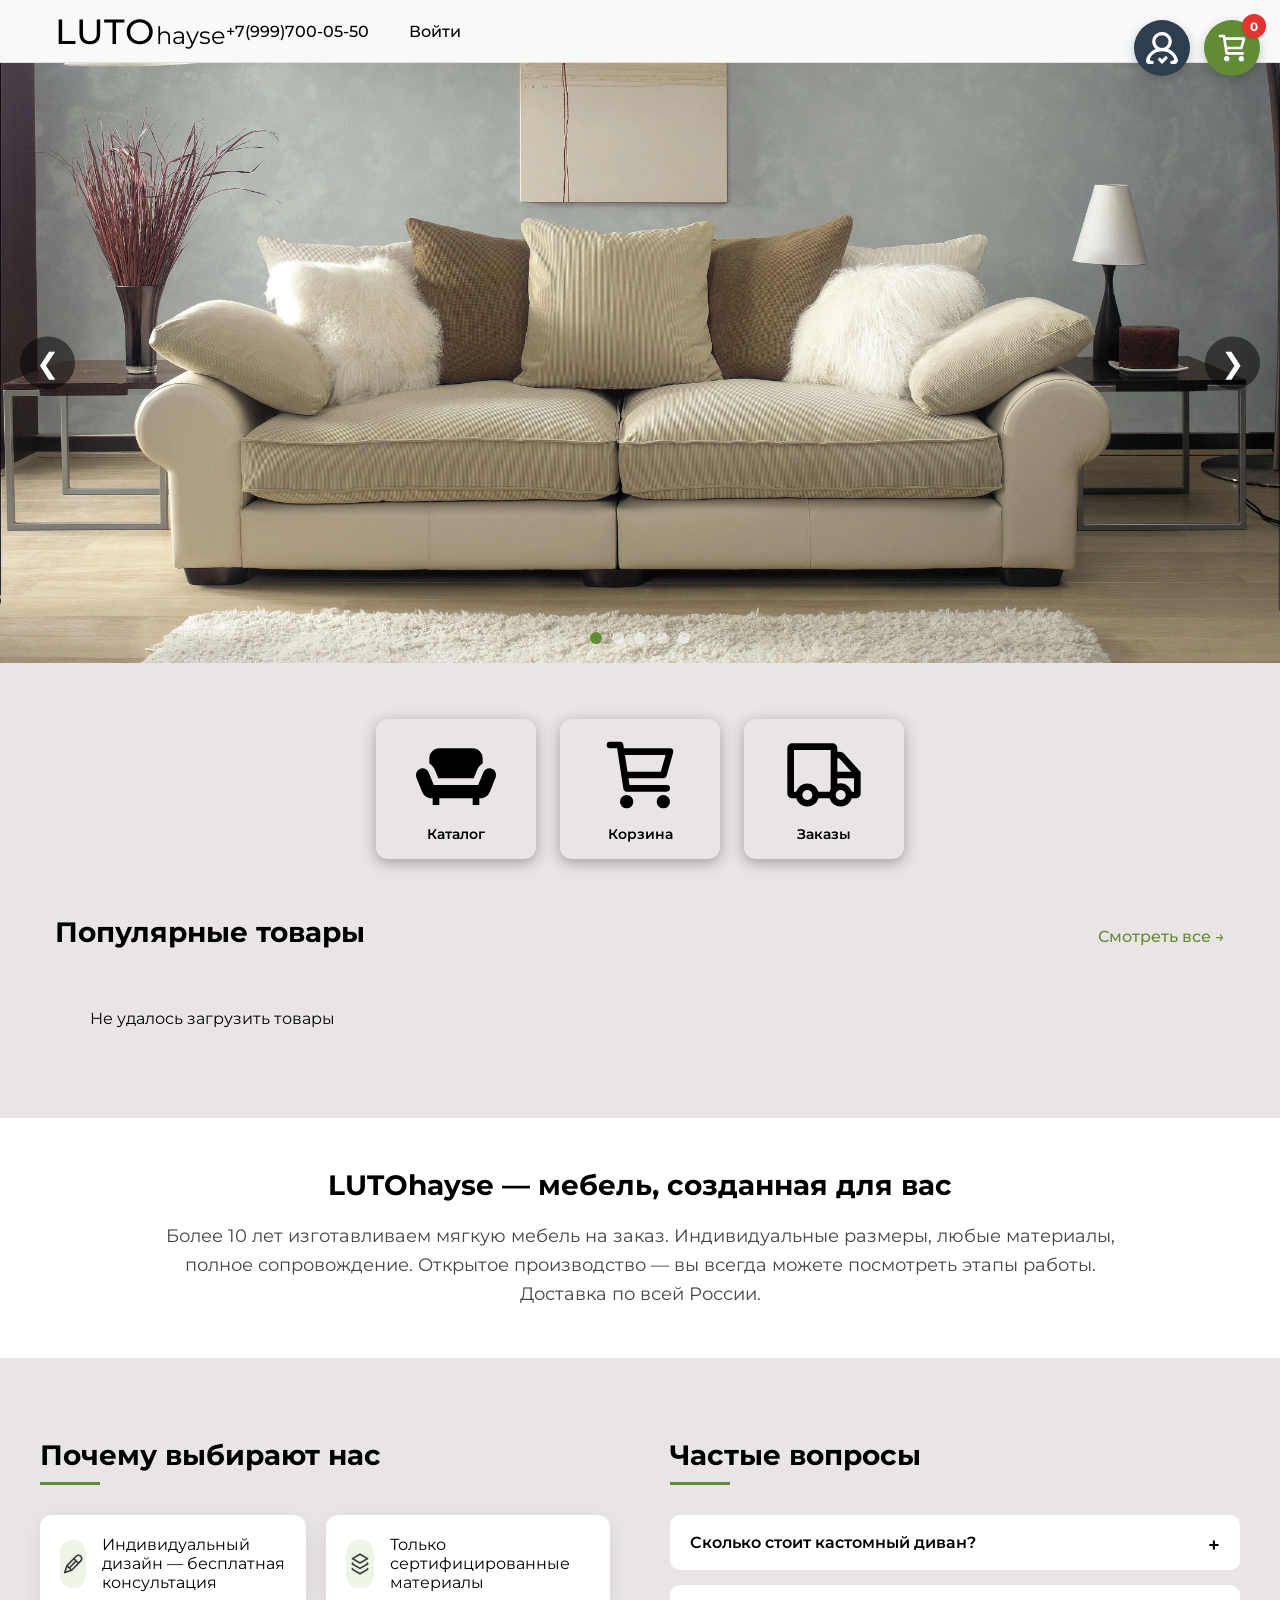
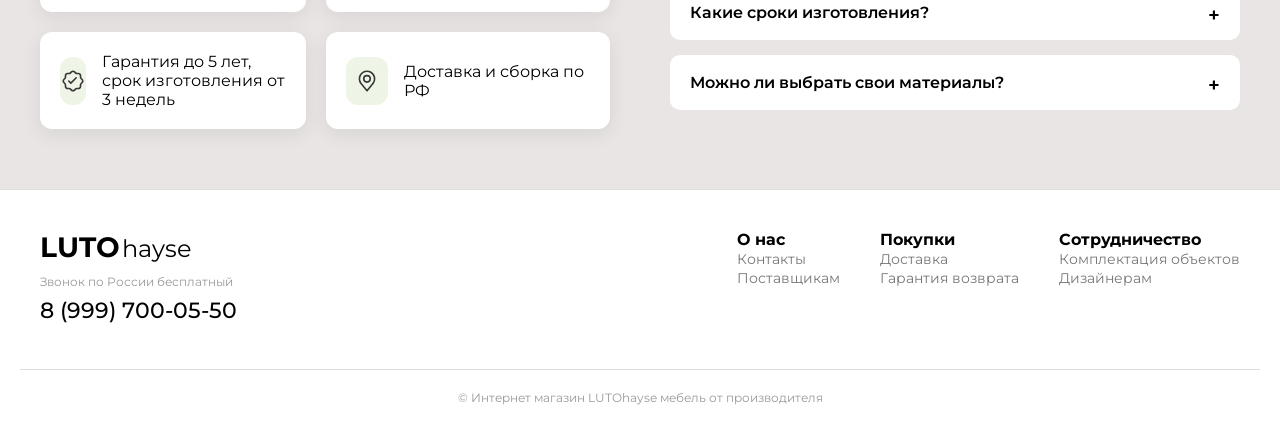
==== index.html @ 749fe83d "develop | Реализовал фичу с показом минимальной цены на товар с любым материалом" ====
<!DOCTYPE html>
<html lang="ru">
<head>
    <meta charset="UTF-8">
    <meta name="viewport" content="width=device-width, initial-scale=1.0, viewport-fit=cover">
    <meta name="description" content="LUTOhayse – мебель от производителя. Диваны, кресла, кровати на заказ. Высокое качество, доступные цены.">
    <title>LUTOhayse – мебель от производителя</title>
    <link rel="icon" type="image/png" href="/media/interface/favicon.png">
    <link rel="stylesheet" href="/index.css">
</head>
<body>

<!-- Значок профиля -->
<div class="profile-icon-wrapper">
    <a href="/profile" class="profile-fixed-link">
        <img src="/media/interface/profile_icon.svg" alt="Профиль">
    </a>
</div>

<!-- Значок корзины -->
<div class="cart-icon-wrapper">
    <a href="/cart" class="cart-fixed-link">
        <img src="/media/interface/cart_icon.svg" alt="Корзина">
        <span id="cart-count" class="cart-count-badge">0</span>
    </a>
</div>

<header>
    <section class="main__header">
        <div class="header__container">
            <div class="menu__body">
                <nav class="menu__body menu__body-main">
                    <ul class="menu__list">
                        <li class="menu__item site-logo">
                            <h1 class="logo">
                                <a href="/" class="menu__link logo-link">LUTO<span class="logo-sub">hayse</span></a>
                            </h1>
                        </li>
                    </ul>
                </nav>
                <nav class="menu__body menu__body-user">
                    <ul class="menu__list">
                        <li class="menu__item">
                            <a href="tel:+79997000550" class="menu__link">+7(999)700-05-50</a>
                        </li>
                        <li class="menu__item">
                            <a href="/login" class="menu__link" id="authLink">Войти</a>
                        </li>
                    </ul>
                </nav>
            </div>
        </div>
    </section>
</header>

<section class="carousel" id="mainCarousel">
    <div class="carousel-inner"></div>
    <button class="carousel-control prev" id="prevSlide">❮</button>
    <button class="carousel-control next" id="nextSlide">❯</button>
    <div class="carousel-dots" id="carouselDots"></div>
</section>

<div class="slider-container" id="actionButtonsContainer">
    <a href="/catalog" class="slider-item">
        <img src="/media/index/catalog_icon.svg" alt="Каталог" onerror="this.src='/media/interface/placeholder.png'">
        <span>Каталог</span>
    </a>
    <a href="/cart" class="slider-item">
        <img src="/media/index/cart_icon.svg" alt="Корзина" onerror="this.src='/media/interface/placeholder.png'">
        <span>Корзина</span>
    </a>
    <div class="slider-item" id="ordersButton" style="cursor: pointer;">
        <img src="/media/index/orders_icon.svg" alt="Заказы" onerror="this.src='/media/interface/placeholder.png'">
        <span>Заказы</span>
    </div>
</div>

<section class="featured-products">
    <div class="section-header">
        <h2>Популярные товары</h2>
        <a href="/catalog" class="view-all">Смотреть все →</a>
    </div>
    <div class="products-scroll" id="featuredProducts">
        <div class="loader">Загрузка...</div>
    </div>
</section>

<section class="about-short">
    <div class="about-container">
        <h2>LUTOhayse — мебель, созданная для вас</h2>
        <p>Более 10 лет изготавливаем мягкую мебель на заказ. Индивидуальные размеры, любые материалы, полное сопровождение. Открытое производство — вы всегда можете посмотреть этапы работы. Доставка по всей России.</p>
    </div>
</section>

<section class="custom-section">
    <div class="container custom-grid">
        <div class="advantages">
            <h2 class="subsection-title">Почему выбирают нас</h2>
            <div class="advantages-list">
                <div class="adv-card">
                    <div class="adv-icon"><img src="/media/index/design.svg" alt="Дизайн"></div>
                    <p>Индивидуальный дизайн — бесплатная консультация</p>
                </div>
                <div class="adv-card">
                    <div class="adv-icon"><img src="/media/index/materials.svg" alt="Материалы"></div>
                    <p>Только сертифицированные материалы</p>
                </div>
                <div class="adv-card">
                    <div class="adv-icon"><img src="/media/index/warranty.svg" alt="Гарантия"></div>
                    <p>Гарантия до 5 лет, срок изготовления от 3 недель</p>
                </div>
                <div class="adv-card">
                    <div class="adv-icon"><img src="/media/index/delivery.svg" alt="Доставка"></div>
                    <p>Доставка и сборка по РФ</p>
                </div>
            </div>
        </div>
        <div class="faq">
            <h2 class="subsection-title">Частые вопросы</h2>
            <div class="faq-list">
                <details class="faq-item">
                    <summary>Сколько стоит кастомный диван?</summary>
                    <p>Цена зависит от сложности и материалов: от 50 000 ₽. Мы рассчитаем стоимость после консультации.</p>
                </details>
                <details class="faq-item">
                    <summary>Какие сроки изготовления?</summary>
                    <p>От 3 до 8 недель в зависимости от дизайна.</p>
                </details>
                <details class="faq-item">
                    <summary>Можно ли выбрать свои материалы?</summary>
                    <p>Да, вы можете выбрать ткани и кожу из нашего каталога или предоставить свои образцы.</p>
                </details>
            </div>
        </div>
    </div>
</section>

<footer>
    <div class="footer-top">
        <div class="footer-left">
            <div class="logo">LUTO<span class="logo-sub">hayse</span></div>
            <div class="phone-label">Звонок по России бесплатный</div>
            <div class="phone-number">8 (999) 700-05-50</div>
        </div>
        <nav class="footer-nav">
            <div class="footer-column">
                <h4 id="aboutBtn" style="cursor: pointer;">О нас</h4>
                <ul>
                    <li><a href="javascript:void(0);" id="contactsBtn">Контакты</a></li>
                    <li><a href="#">Поставщикам</a></li>
                </ul>
            </div>
            <div class="footer-column">
                <h4>Покупки</h4>
                <ul>
                    <li><a href="#">Доставка</a></li>
                    <li><a href="#">Гарантия возврата</a></li>
                </ul>
            </div>
            <div class="footer-column">
                <h4>Сотрудничество</h4>
                <ul>
                    <li><a href="#">Комплектация объектов</a></li>
                    <li><a href="#">Дизайнерам</a></li>
                </ul>
            </div>
        </nav>
    </div>
    <div class="footer-bottom">
        <div class="copyright">© Интернет магазин LUTOhayse мебель от производителя</div>
    </div>
</footer>

<div id="aboutModal" class="modal">
    <div class="modal-content">
        <span class="close">&times;</span>
        <h2>Декларация о соответствии</h2>
        <p>ЕАЭС N RU Д-RU.PA08.B.13389/25<br>Дата регистрации: 11.09.2025</p>
    </div>
</div>
<div id="contactsModal" class="modal">
    <div class="modal-content">
        <span class="close">&times;</span>
        <h2>Контакты</h2>
        <p>Телефон: +7 (999) 700-05-50<br>Email: luto.house@mail.ru</p>
    </div>
</div>
<div id="ordersModal" class="modal">
    <div class="modal-content">
        <span class="close">&times;</span>
        <h2>Заказы</h2>
        <p>Функция просмотра истории заказов находится в разработке. Следите за обновлениями!</p>
    </div>
</div>

<script>
    async function fetchJSON(url) {
        const res = await fetch(url);
        if (!res.ok) throw new Error(`HTTP ${res.status}`);
        return res.json();
    }
    function escapeHtml(str) {
        if (!str) return '';
        return str.replace(/[&<>]/g, function(m) {
            if (m === '&') return '&amp;';
            if (m === '<') return '&lt;';
            if (m === '>') return '&gt;';
            return m;
        });
    }

    // ===== ЕДИНАЯ ФУНКЦИЯ ДЛЯ СОЗДАНИЯ КАРТОЧКИ ТОВАРА =====
    function createProductCardHTML(prod) {
        const codeEnc = encodeURIComponent(prod.code);
        const img1 = `/media/products/${codeEnc}/1.webp`;
        const img2 = `/media/products/${codeEnc}/preview.webp`;
        const priceHtml = (prod.min_cost !== null && prod.min_cost !== undefined)
            ? `<div class="product-price">от ${prod.min_cost} ₽</div>`
            : `<div class="product-price">Цена по запросу</div>`;
        return `
            <a href="/product/${codeEnc}" class="product-card">
                <div class="product-img">
                    <img src="${img1}" alt="${escapeHtml(prod.name)}" loading="lazy"
                         onerror="if(this.src==='${img1}'){this.src='${img2}';}else{this.src='/media/interface/placeholder.png';}">
                </div>
                <div class="product-info">
                    <div class="product-name">${escapeHtml(prod.name)}</div>
                    <div class="product-code">${escapeHtml(prod.code)}</div>
                    ${priceHtml}
                </div>
            </a>
        `;
    }

    // Обновление ссылки на профиль
    async function updateAuthLink() {
        try {
            const resp = await fetch('/api/auth/me');
            const data = await resp.json();
            const authLink = document.getElementById('authLink');
            if (data.authenticated) {
                authLink.textContent = 'Личный кабинет';
                authLink.href = '/profile';
            } else {
                authLink.textContent = 'Войти';
                authLink.href = '/login';
            }
        } catch(e) { console.error(e); }
    }
    updateAuthLink();

    async function updateCartCount() {
        try {
            const data = await fetchJSON('/api/cart');
            const totalItems = data.items.reduce((sum, item) => sum + (item.quantity || 1), 0);
            const cartCountSpan = document.getElementById('cart-count');
            if (cartCountSpan) cartCountSpan.textContent = totalItems;
        } catch(e) { console.error('Cart count error', e); }
    }
    updateCartCount();
    setInterval(updateCartCount, 5000);

    const carouselImages = [
        '/media/index/carousel_1.webp',
        '/media/index/carousel_2.webp',
        '/media/index/carousel_3.webp',
        '/media/index/carousel_4.webp',
        '/media/index/carousel_5.webp'
    ];
    let currentSlide = 0;
    let autoInterval;

    function buildCarousel() {
        const inner = document.querySelector('.carousel-inner');
        const dotsContainer = document.getElementById('carouselDots');
        inner.innerHTML = '';
        dotsContainer.innerHTML = '';
        carouselImages.forEach((src, idx) => {
            const slide = document.createElement('div');
            slide.className = 'carousel-slide';
            const img = document.createElement('img');
            img.src = src;
            img.alt = `Промо ${idx+1}`;
            slide.appendChild(img);
            inner.appendChild(slide);
            const dot = document.createElement('span');
            dot.className = 'dot';
            dot.dataset.index = idx;
            dot.addEventListener('click', () => goToSlide(idx));
            dotsContainer.appendChild(dot);
        });
        updateCarousel();
    }

    function updateCarousel() {
        const slides = document.querySelectorAll('.carousel-slide');
        const dots = document.querySelectorAll('.dot');
        const offset = -currentSlide * 100;
        document.querySelector('.carousel-inner').style.transform = `translateX(${offset}%)`;
        dots.forEach((dot, i) => {
            if (i === currentSlide) dot.classList.add('active');
            else dot.classList.remove('active');
        });
    }

    function goToSlide(index) {
        if (index < 0) index = carouselImages.length - 1;
        if (index >= carouselImages.length) index = 0;
        currentSlide = index;
        updateCarousel();
        resetAutoSlide();
    }

    function nextSlide() { goToSlide(currentSlide + 1); }
    function prevSlide() { goToSlide(currentSlide - 1); }
    function resetAutoSlide() {
        if (autoInterval) clearInterval(autoInterval);
        autoInterval = setInterval(() => nextSlide(), 4000);
    }

    async function loadFeaturedProducts() {
        const container = document.getElementById('featuredProducts');
        try {
            const products = await fetchJSON('/api/products');
            if (!products.length) {
                container.innerHTML = '<p class="empty">Нет товаров для отображения</p>';
                return;
            }
            const items = products.slice(0, 8);
            let html = '';
            for (let prod of items) {
                html += createProductCardHTML(prod);
            }
            container.innerHTML = html;
        } catch (err) {
            console.error('Featured products error', err);
            container.innerHTML = '<p class="error-message">Не удалось загрузить товары</p>';
        }
    }

    function initModals() {
        const aboutModal = document.getElementById('aboutModal');
        const contactsModal = document.getElementById('contactsModal');
        const ordersModal = document.getElementById('ordersModal');
        const aboutBtn = document.getElementById('aboutBtn');
        const contactsBtn = document.getElementById('contactsBtn');
        const ordersBtn = document.getElementById('ordersButton');
        const closeBtns = document.querySelectorAll('.modal .close');
        aboutBtn.onclick = () => aboutModal.style.display = 'block';
        contactsBtn.onclick = () => contactsModal.style.display = 'block';
        ordersBtn.onclick = () => ordersModal.style.display = 'block';
        closeBtns.forEach(btn => {
            btn.onclick = () => {
                aboutModal.style.display = 'none';
                contactsModal.style.display = 'none';
                ordersModal.style.display = 'none';
            };
        });
        window.onclick = (e) => {
            if (e.target === aboutModal) aboutModal.style.display = 'none';
            if (e.target === contactsModal) contactsModal.style.display = 'none';
            if (e.target === ordersModal) ordersModal.style.display = 'none';
        };
    }

    document.addEventListener('DOMContentLoaded', () => {
        buildCarousel();
        document.getElementById('prevSlide').addEventListener('click', prevSlide);
        document.getElementById('nextSlide').addEventListener('click', nextSlide);
        resetAutoSlide();
        loadFeaturedProducts();
        initModals();
    });
</script>
</body>
</html>
---- index.css ----
@import url('https://fonts.googleapis.com/css2?family=Montserrat:wght@400;500;600;700&display=swap');

:root {
    --main-color: #000;
    --accent-color: #628b35;
    --bg-light: #f9f9f9;
    --gray-border: #ddd;
}

* {
    margin: 0;
    padding: 0;
    box-sizing: border-box;
}

body {
    font-family: 'Montserrat', sans-serif;
    background-color: #e9e5e5;
    color: var(--main-color);
}

/* ========== ФИКСИРОВАННАЯ КОРЗИНА ========== */
.cart-icon-wrapper {
    position: fixed;
    top: 20px;
    right: 20px;
    z-index: 1001;
    background: var(--accent-color);
    border-radius: 50%;
    width: 56px;
    height: 56px;
    display: flex;
    align-items: center;
    justify-content: center;
    box-shadow: 0 4px 12px rgba(0,0,0,0.2);
    transition: transform 0.2s, background 0.2s;
    cursor: pointer;
}
.cart-icon-wrapper:hover {
    transform: scale(1.05);
    background: #4a6b27;
}
.cart-fixed-link {
    display: flex;
    align-items: center;
    justify-content: center;
    width: 100%;
    height: 100%;
    text-decoration: none;
}
.cart-icon-wrapper img {
    width: 32px;
    height: 32px;
    filter: brightness(0) invert(1);
}
.cart-count-badge {
    position: absolute;
    top: -6px;
    right: -6px;
    background: #e3342f;
    color: white;
    border-radius: 50%;
    width: 24px;
    height: 24px;
    display: flex;
    align-items: center;
    justify-content: center;
    font-size: 12px;
    font-weight: bold;
    font-family: 'Montserrat', sans-serif;
    box-shadow: 0 1px 3px rgba(0,0,0,0.2);
}

/* ========== ФИКСИРОВАННЫЙ ПРОФИЛЬ ========== */
.profile-icon-wrapper {
    position: fixed;
    top: 20px;
    right: 90px;
    z-index: 1001;
    background: #2c3e50;
    border-radius: 50%;
    width: 56px;
    height: 56px;
    display: flex;
    align-items: center;
    justify-content: center;
    box-shadow: 0 4px 12px rgba(0,0,0,0.2);
    transition: transform 0.2s, background 0.2s;
    cursor: pointer;
}
.profile-icon-wrapper:hover {
    transform: scale(1.05);
    background: #1a252f;
}
.profile-fixed-link {
    display: flex;
    align-items: center;
    justify-content: center;
    width: 100%;
    height: 100%;
    text-decoration: none;
}
.profile-icon-wrapper img {
    width: 32px;
    height: 32px;
    filter: brightness(0) invert(1);
}

/* ========== HEADER ========== */
.main__header {
    padding: 10px 0;
    box-shadow: inset 0px -1px 0px rgba(0,0,0,0.1);
    background-color: #f9f9f9;
}
.header__container {
    max-width: 1920px;
    margin: 0 auto;
    padding: 0 55px;
    display: flex;
    justify-content: space-between;
    align-items: center;
    flex-wrap: wrap;
}
.menu__body {
    display: flex;
    align-items: center;
    justify-content: space-between;
}
.menu__list {
    display: flex;
    align-items: center;
    column-gap: 40px;
    list-style: none;
}
.menu__link {
    text-decoration: none;
    color: var(--main-color);
    font-weight: 500;
    transition: color 0.3s;
}
.menu__link:hover { color: var(--accent-color); }
.logo {
    font-size: 35px;
    font-weight: 700;
}
.logo-link {
    display: inline-flex;
    align-items: baseline;
    text-decoration: none;
    color: var(--main-color);
}
.logo-sub {
    font-size: 24px;
    font-weight: 400;
    margin-left: 2px;
}
@media (max-width: 768px) {
    .header__container { padding: 0 20px; justify-content: center; gap: 15px; }
    .menu__list { column-gap: 20px; }
    .logo-sub { font-size: 18px; }
    .cart-icon-wrapper {
        width: 48px;
        height: 48px;
        top: 12px;
        right: 12px;
    }
    .cart-icon-wrapper img {
        width: 26px;
        height: 26px;
    }
    .cart-count-badge {
        width: 20px;
        height: 20px;
        font-size: 10px;
        top: -4px;
        right: -4px;
    }
    .profile-icon-wrapper {
        width: 48px;
        height: 48px;
        top: 12px;
        right: 72px;
    }
    .profile-icon-wrapper img {
        width: 26px;
        height: 26px;
    }
}
@media (max-width: 480px) {
    .logo { font-size: 24px; }
    .logo-sub { font-size: 14px; }
    .menu__link { font-size: 14px; }
    .profile-icon-wrapper {
        right: 68px;
        width: 40px;
        height: 40px;
        top: 10px;
    }
    .profile-icon-wrapper img {
        width: 22px;
        height: 22px;
    }
    .cart-icon-wrapper {
        width: 40px;
        height: 40px;
        top: 10px;
        right: 10px;
    }
    .cart-icon-wrapper img {
        width: 22px;
        height: 22px;
    }
    .cart-count-badge {
        width: 18px;
        height: 18px;
        font-size: 9px;
        top: -3px;
        right: -3px;
    }
}

/* ========== КАРУСЕЛЬ ========== */
.carousel {
    position: relative;
    width: 100%;
    overflow: hidden;
    background: #fff;
}
.carousel-inner {
    display: flex;
    transition: transform 0.5s ease;
}
.carousel-slide {
    flex: 0 0 100%;
}
.carousel-slide img {
    width: 100%;
    height: auto;
    max-height: 600px;
    object-fit: cover;
    display: block;
}
.carousel-control {
    position: absolute;
    top: 50%;
    transform: translateY(-50%);
    background: rgba(0,0,0,0.5);
    border: none;
    color: white;
    font-size: 28px;
    padding: 10px 16px;
    cursor: pointer;
    z-index: 2;
    border-radius: 50%;
}
.carousel-control.prev { left: 20px; }
.carousel-control.next { right: 20px; }
.carousel-dots {
    position: absolute;
    bottom: 15px;
    left: 0;
    right: 0;
    text-align: center;
    z-index: 2;
}
.dot {
    display: inline-block;
    width: 12px;
    height: 12px;
    margin: 0 5px;
    background-color: rgba(255,255,255,0.5);
    border-radius: 50%;
    cursor: pointer;
}
.dot.active { background-color: var(--accent-color); }
@media (max-width: 768px) {
    .carousel-slide img { max-height: 350px; }
}

/* ========== КНОПКИ КАТАЛОГ, КОРЗИНА, ЗАКАЗЫ ========== */
.slider-container {
    max-width: 1920px;
    margin: 40px auto;
    display: flex;
    flex-wrap: wrap;
    justify-content: center;
    gap: 24px;
    padding: 16px 55px;
}
.slider-item {
    flex: 0 0 160px;
    background: #e9e5e5;
    box-shadow: 0 4px 15px rgba(0,0,0,0.3);
    border-radius: 12px;
    text-align: center;
    padding: 16px 8px;
    text-decoration: none;
    color: #000;
    transition: transform 0.2s, background 0.2s;
    display: flex;
    flex-direction: column;
    align-items: center;
}
.slider-item:hover {
    background: #cadbb7;
    transform: translateY(-5px);
}
.slider-item img {
    height: 80px;
    width: auto;
    margin-bottom: 10px;
}
.slider-item span {
    font-weight: 600;
    font-size: 14px;
}
@media (max-width: 768px) {
    .slider-container { padding: 16px 20px; gap: 16px; }
    .slider-item { flex: 0 0 140px; }
    .slider-item img { height: 65px; }
}
@media (max-width: 480px) {
    .slider-container { flex-direction: column; align-items: center; }
    .slider-item { width: 80%; max-width: 220px; }
}

/* ========== ПОПУЛЯРНЫЕ ТОВАРЫ ========== */
.featured-products {
    max-width: 1920px;
    margin: 40px auto;
    padding: 0 55px;
}
.section-header {
    display: flex;
    justify-content: space-between;
    align-items: baseline;
    margin-bottom: 20px;
    flex-wrap: wrap;
}
.section-header h2 {
    font-size: 28px;
    font-weight: 700;
}
.view-all {
    color: var(--accent-color);
    text-decoration: none;
    font-weight: 500;
}
.products-scroll {
    display: flex;
    overflow-x: auto;
    gap: 20px;
    padding: 10px 5px 20px;
    scroll-snap-type: x mandatory;
}
.products-scroll::-webkit-scrollbar {
    height: 8px;
}
.products-scroll::-webkit-scrollbar-thumb {
    background: #aaa;
    border-radius: 4px;
}
.product-card {
    flex: 0 0 220px;
    background: #fff;
    border-radius: 16px;
    text-decoration: none;
    color: #000;
    scroll-snap-align: start;
    transition: transform 0.2s;
    overflow: hidden;
}
.product-card:hover {
    transform: translateY(-5px);
    box-shadow: 0 8px 20px rgba(0,0,0,0.1);
}
.product-img img {
    width: 100%;
    height: 180px;
    object-fit: cover;
    display: block;
}
.product-info {
    padding: 12px;
}
.product-name {
    font-weight: 600;
    font-size: 15px;
    margin-bottom: 6px;
}
.product-code {
    font-size: 12px;
    color: #777;
}
.product-price {
    font-weight: 600;
    color: var(--accent-color);
    margin-top: 4px;
    font-size: 14px;
}
@media (max-width: 768px) {
    .featured-products { padding: 0 20px; }
    .product-card { flex: 0 0 180px; }
    .product-img img { height: 150px; }
}
@media (max-width: 480px) {
    .product-card { flex: 0 0 160px; }
    .product-name { font-size: 13px; }
    .product-price { font-size: 12px; }
}

/* ========== О КОМПАНИИ (коротко) ========== */
.about-short {
    background: #fff;
    padding: 50px 20px;
    text-align: center;
    margin: 40px 0;
}
.about-container {
    max-width: 1000px;
    margin: 0 auto;
}
.about-short h2 {
    font-size: 28px;
    margin-bottom: 20px;
}
.about-short p {
    font-size: 18px;
    line-height: 1.6;
    color: #444;
}

/* ========== ПРЕИМУЩЕСТВА + FAQ ========== */
.custom-section {
    padding: 40px 20px 60px;
    background: #e9e5e5;
}
.custom-grid {
    max-width: 1200px;
    margin: auto;
    display: grid;
    grid-template-columns: 1fr 1fr;
    gap: 60px;
    align-items: start;
}
.subsection-title {
    font-size: 28px;
    margin-bottom: 30px;
    position: relative;
}
.subsection-title::after {
    content: "";
    width: 60px;
    height: 3px;
    background: var(--accent-color);
    display: block;
    margin-top: 10px;
}
.advantages-list {
    display: grid;
    grid-template-columns: repeat(2,1fr);
    gap: 20px;
}
.adv-card {
    background: white;
    padding: 20px;
    border-radius: 12px;
    display: flex;
    gap: 16px;
    align-items: center;
    box-shadow: 0 5px 20px rgba(0,0,0,0.08);
}
.adv-icon {
    width: 48px;
    height: 48px;
    background: #eef5e6;
    border-radius: 12px;
    display: flex;
    align-items: center;
    justify-content: center;
}
.adv-icon img { width: 26px; height: 26px; }
.faq-list {
    display: flex;
    flex-direction: column;
    gap: 15px;
}
.faq-item {
    background: white;
    border-radius: 10px;
    overflow: hidden;
}
.faq-item summary {
    padding: 18px 20px;
    font-weight: 600;
    cursor: pointer;
    list-style: none;
    position: relative;
}
.faq-item summary::after {
    content: "+";
    position: absolute;
    right: 20px;
    font-size: 20px;
}
.faq-item[open] summary::after { content: "−"; }
.faq-item p {
    padding: 0 20px 20px;
    color: #555;
}
@media (max-width: 900px) {
    .custom-grid { grid-template-columns: 1fr; gap: 40px; }
    .advantages-list { grid-template-columns: 1fr; }
}

/* ========== FOOTER ========== */
footer {
    background: #fff;
    border-top: 1px solid var(--gray-border);
    padding: 40px 20px 20px;
}
.footer-top {
    max-width: 1200px;
    margin: 0 auto 30px;
    display: flex;
    flex-wrap: wrap;
    justify-content: space-between;
}
.footer-left .logo { font-size: 28px; margin-bottom: 10px; }
.phone-label { font-size: 12px; color: #999; }
.phone-number { font-size: 22px; font-weight: 500; margin: 8px 0 15px; display: inline-block; color: #000; text-decoration: none; }
.social-icons { display: flex; gap: 15px; }
.vk-svg, .tg-svg { width: 38px; height: 38px; }
.footer-nav { display: flex; gap: 40px; flex-wrap: wrap; }
.footer-column ul { list-style: none; }
.footer-column a { text-decoration: none; color: #777; font-size: 14px; }
.footer-column a:hover { color: var(--accent-color); }
.footer-bottom {
    text-align: center;
    font-size: 12px;
    color: #999;
    border-top: 1px solid var(--gray-border);
    padding-top: 20px;
}
@media (max-width: 768px) {
    .footer-top { flex-direction: column; align-items: center; text-align: center; gap: 30px; }
    .footer-nav { justify-content: center; }
}

/* ========== МОДАЛЬНЫЕ ОКНА ========== */
.modal {
    display: none;
    position: fixed;
    z-index: 1000;
    left: 0;
    top: 0;
    width: 100%;
    height: 100%;
    background-color: rgba(0,0,0,0.5);
}
.modal-content {
    background: #fff;
    margin: 15% auto;
    padding: 20px;
    width: 80%;
    max-width: 500px;
    border-radius: 12px;
    position: relative;
}
.close {
    float: right;
    font-size: 28px;
    font-weight: bold;
    cursor: pointer;
}
.loader, .error-message, .empty {
    text-align: center;
    padding: 30px;
    font-size: 16px;
}
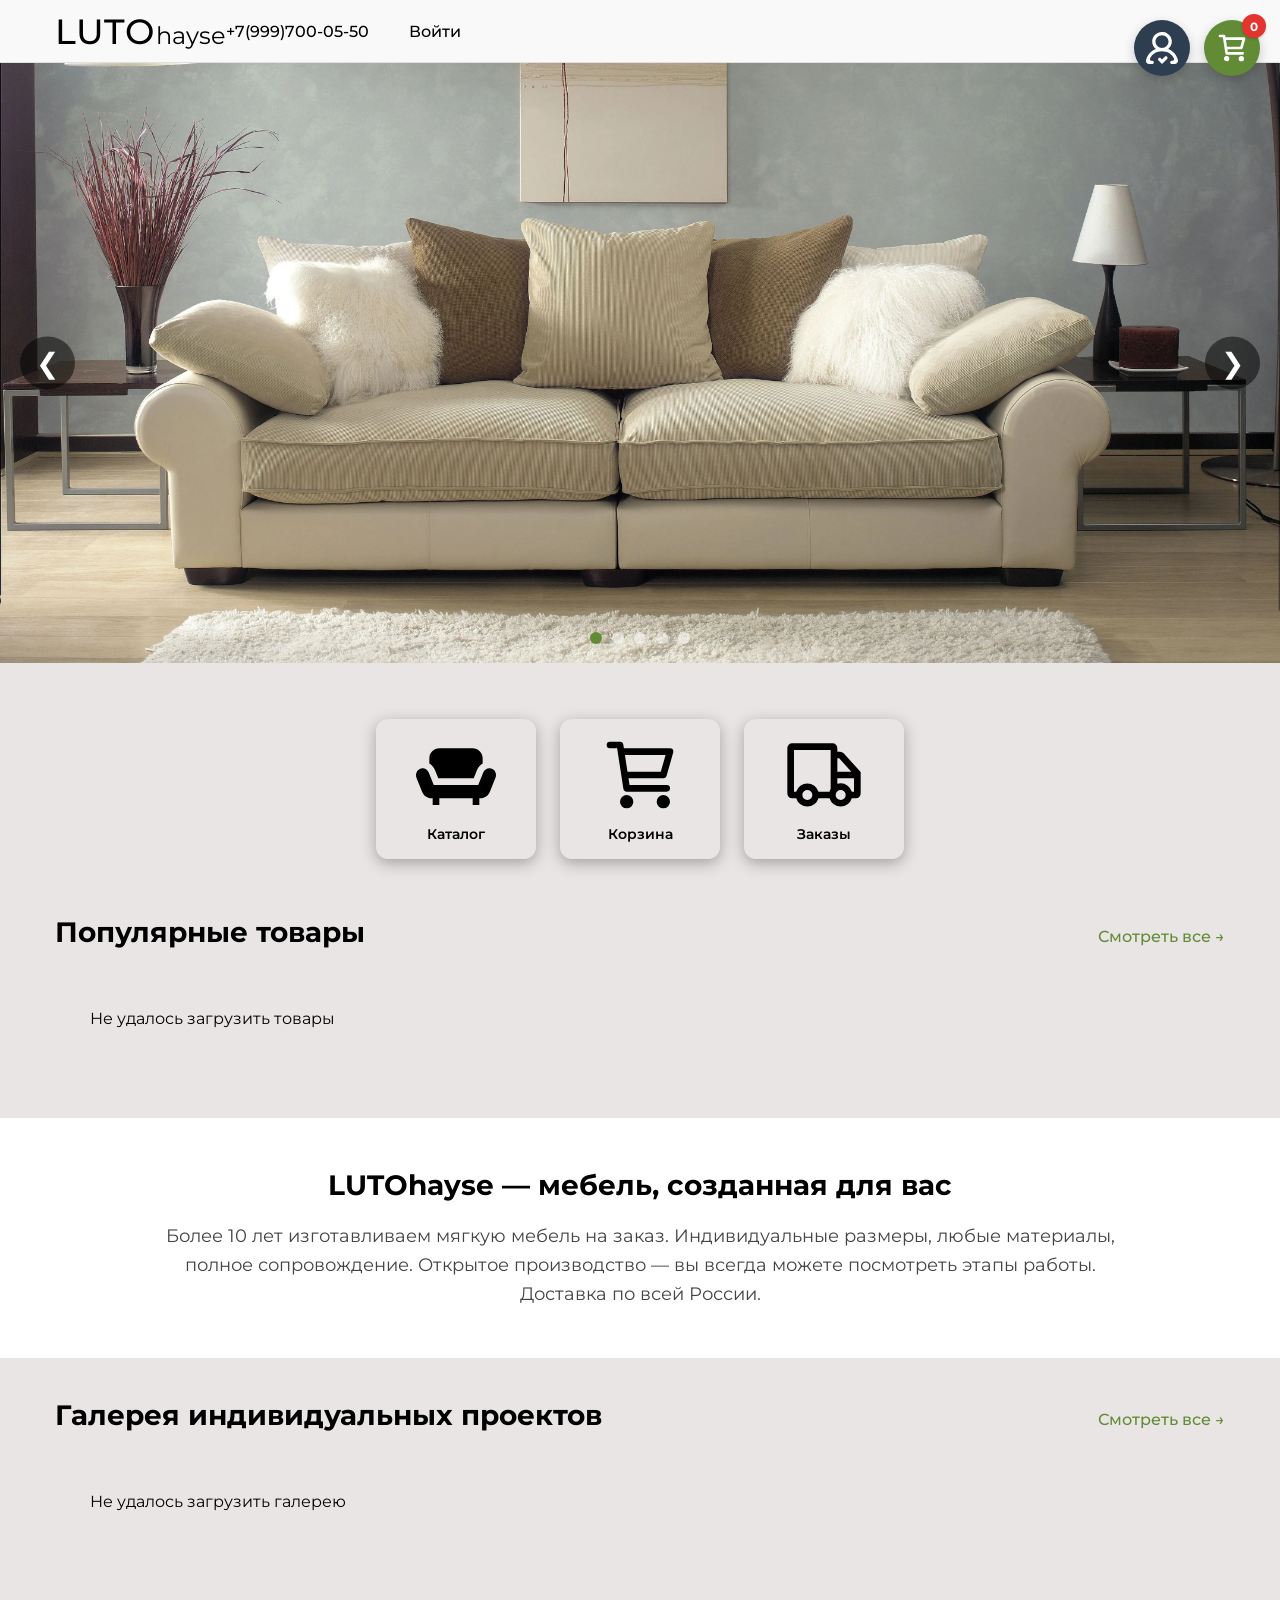
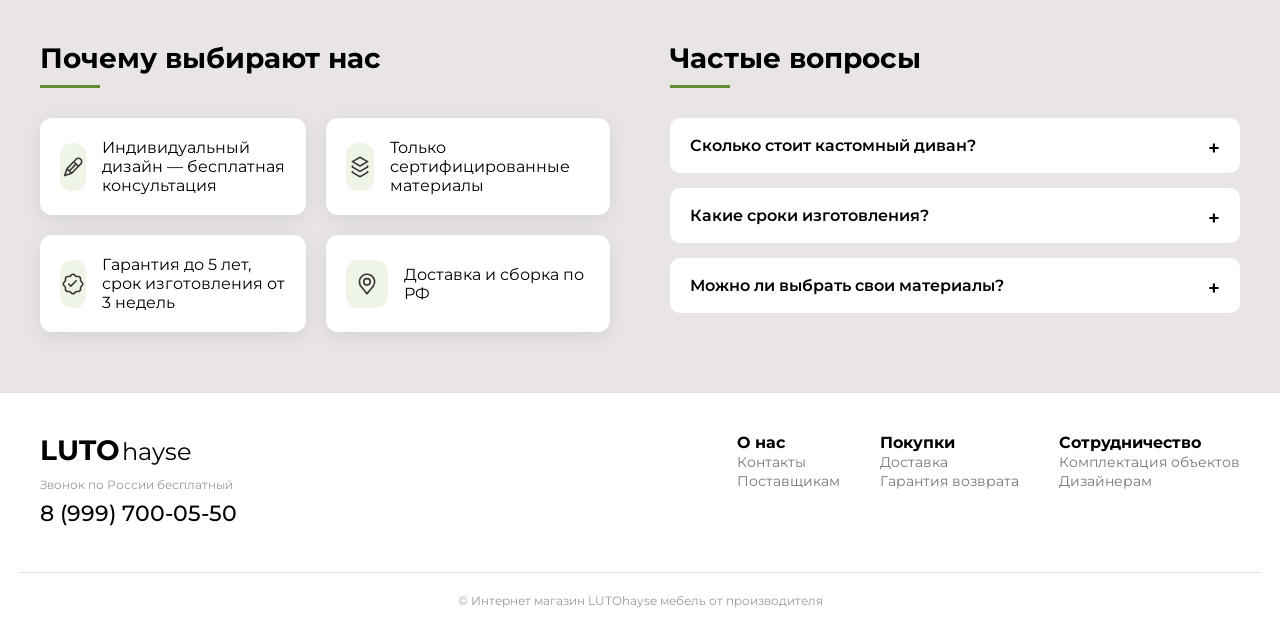
==== commit 29ab880f: "develop | Добавлена Галерея индивидуальных заказов и карусель на главной странице с объектами Галлер" ====
--- a/index.html
+++ b/index.html
@@ -92,6 +92,17 @@
     </div>
 </section>
 
+<!-- Новая секция: Галерея индивидуальных проектов -->
+<section class="featured-gallery">
+    <div class="section-header">
+        <h2>Галерея индивидуальных проектов</h2>
+        <a href="/gallery" class="view-all">Смотреть все →</a>
+    </div>
+    <div class="gallery-scroll" id="galleryPreview">
+        <div class="loader">Загрузка...</div>
+    </div>
+</section>
+
 <section class="custom-section">
     <div class="container custom-grid">
         <div class="advantages">
@@ -335,6 +346,38 @@
         } catch (err) {
             console.error('Featured products error', err);
             container.innerHTML = '<p class="error-message">Не удалось загрузить товары</p>';
+        }
+    }
+
+    // ===== ЗАГРУЗКА ПРЕВЬЮ ГАЛЕРЕИ (без заголовков) =====
+    async function loadGalleryPreview() {
+        const container = document.getElementById('galleryPreview');
+        try {
+            const data = await fetchJSON('/api/gallery/projects?page=1&limit=6');
+            if (!data.projects.length) {
+                container.innerHTML = '<p class="empty">Нет проектов в галерее</p>';
+                return;
+            }
+            let html = '';
+            for (const proj of data.projects) {
+                const preview = proj.preview || '/media/interface/placeholder.png';
+                html += `
+                    <div class="gallery-preview-item">
+                        <a href="/gallery" class="gallery-preview-link">
+                            <div class="gallery-preview-img">
+                                <img src="${preview}" alt="${escapeHtml(proj.folder)}" loading="lazy">
+                            </div>
+                            <div class="gallery-preview-info">
+                                <div class="gallery-preview-count">${proj.image_count} фото</div>
+                            </div>
+                        </a>
+                    </div>
+                `;
+            }
+            container.innerHTML = html;
+        } catch (err) {
+            console.error('Gallery preview error', err);
+            container.innerHTML = '<p class="error-message">Не удалось загрузить галерею</p>';
         }
     }
 
@@ -369,6 +412,7 @@
         document.getElementById('nextSlide').addEventListener('click', nextSlide);
         resetAutoSlide();
         loadFeaturedProducts();
+        loadGalleryPreview();
         initModals();
     });
 </script>
--- a/index.css
+++ b/index.css
@@ -407,6 +407,71 @@
     .product-card { flex: 0 0 160px; }
     .product-name { font-size: 13px; }
     .product-price { font-size: 12px; }
+}
+
+/* ========== ГАЛЕРЕЯ НА ГЛАВНОЙ ========== */
+.featured-gallery {
+    max-width: 1920px;
+    margin: 40px auto;
+    padding: 0 55px;
+}
+.gallery-scroll {
+    display: flex;
+    overflow-x: auto;
+    gap: 20px;
+    padding: 10px 5px 20px;
+    scroll-snap-type: x mandatory;
+}
+.gallery-scroll::-webkit-scrollbar {
+    height: 8px;
+}
+.gallery-scroll::-webkit-scrollbar-thumb {
+    background: #aaa;
+    border-radius: 4px;
+}
+.gallery-preview-item {
+    flex: 0 0 220px;
+    background: #fff;
+    border-radius: 16px;
+    overflow: hidden;
+    scroll-snap-align: start;
+    transition: transform 0.2s;
+}
+.gallery-preview-item:hover {
+    transform: translateY(-5px);
+    box-shadow: 0 8px 20px rgba(0,0,0,0.1);
+}
+.gallery-preview-link {
+    text-decoration: none;
+    color: #000;
+    display: block;
+}
+.gallery-preview-img img {
+    width: 100%;
+    height: 180px;
+    object-fit: cover;
+    display: block;
+}
+.gallery-preview-info {
+    padding: 12px;
+}
+.gallery-preview-name {
+    font-weight: 600;
+    font-size: 15px;
+    margin-bottom: 4px;
+}
+.gallery-preview-count {
+    font-size: 12px;
+    color: #777;
+}
+@media (max-width: 768px) {
+    .featured-gallery { padding: 0 20px; }
+    .gallery-preview-item { flex: 0 0 180px; }
+    .gallery-preview-img img { height: 150px; }
+}
+@media (max-width: 480px) {
+    .gallery-preview-item { flex: 0 0 160px; }
+    .gallery-preview-name { font-size: 13px; }
 }
 
 /* ========== О КОМПАНИИ (коротко) ========== */
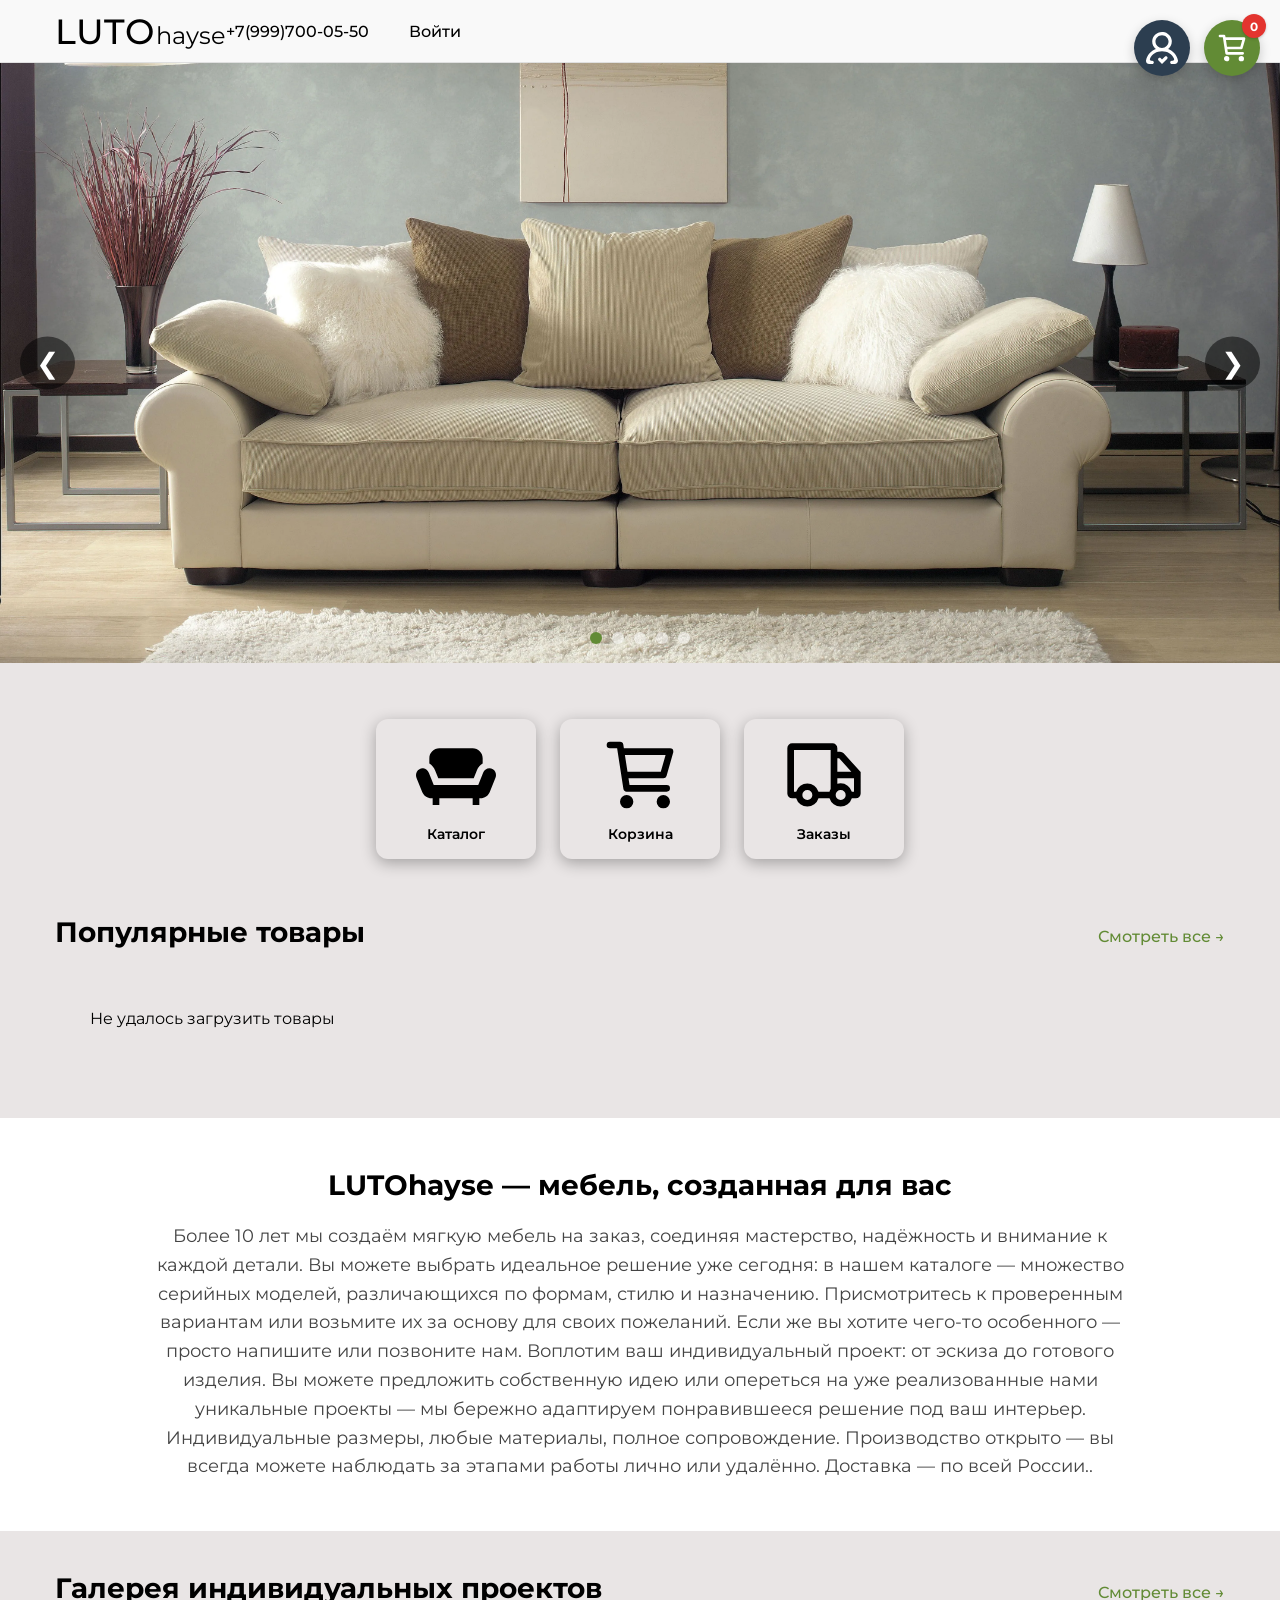
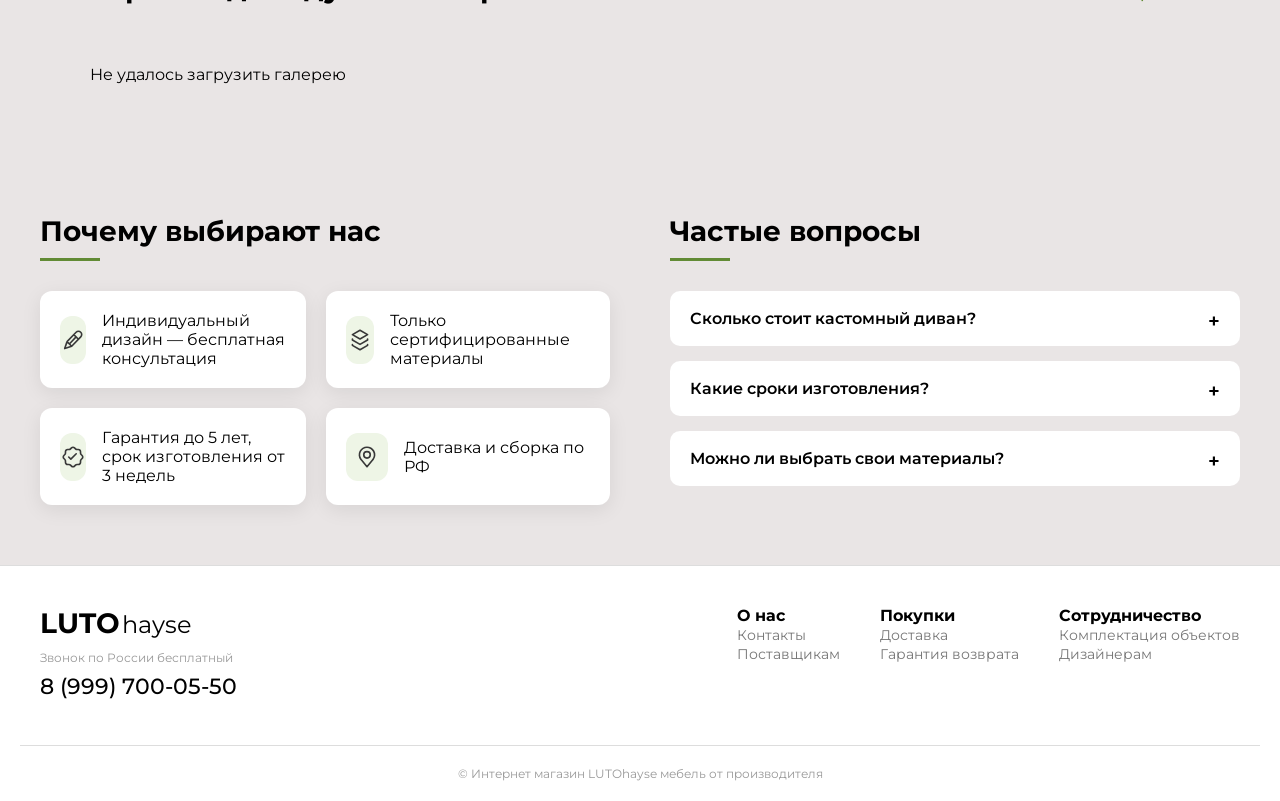
==== commit 6373213e: "develop | Изменил текст О НАС и отображение плиток в каталоге (теперь они отображаются все одного ра" ====
--- a/index.html
+++ b/index.html
@@ -88,7 +88,13 @@
 <section class="about-short">
     <div class="about-container">
         <h2>LUTOhayse — мебель, созданная для вас</h2>
-        <p>Более 10 лет изготавливаем мягкую мебель на заказ. Индивидуальные размеры, любые материалы, полное сопровождение. Открытое производство — вы всегда можете посмотреть этапы работы. Доставка по всей России.</p>
+        <p>Более 10 лет мы создаём мягкую мебель на заказ, соединяя мастерство, надёжность и внимание к каждой детали.
+
+Вы можете выбрать идеальное решение уже сегодня: в нашем каталоге — множество серийных моделей, различающихся по формам, стилю и назначению. Присмотритесь к проверенным вариантам или возьмите их за основу для своих пожеланий.
+
+Если же вы хотите чего-то особенного — просто напишите или позвоните нам. Воплотим ваш индивидуальный проект: от эскиза до готового изделия. Вы можете предложить собственную идею или опереться на уже реализованные нами уникальные проекты — мы бережно адаптируем понравившееся решение под ваш интерьер.
+
+Индивидуальные размеры, любые материалы, полное сопровождение. Производство открыто — вы всегда можете наблюдать за этапами работы лично или удалённо. Доставка — по всей России..</p>
     </div>
 </section>
 
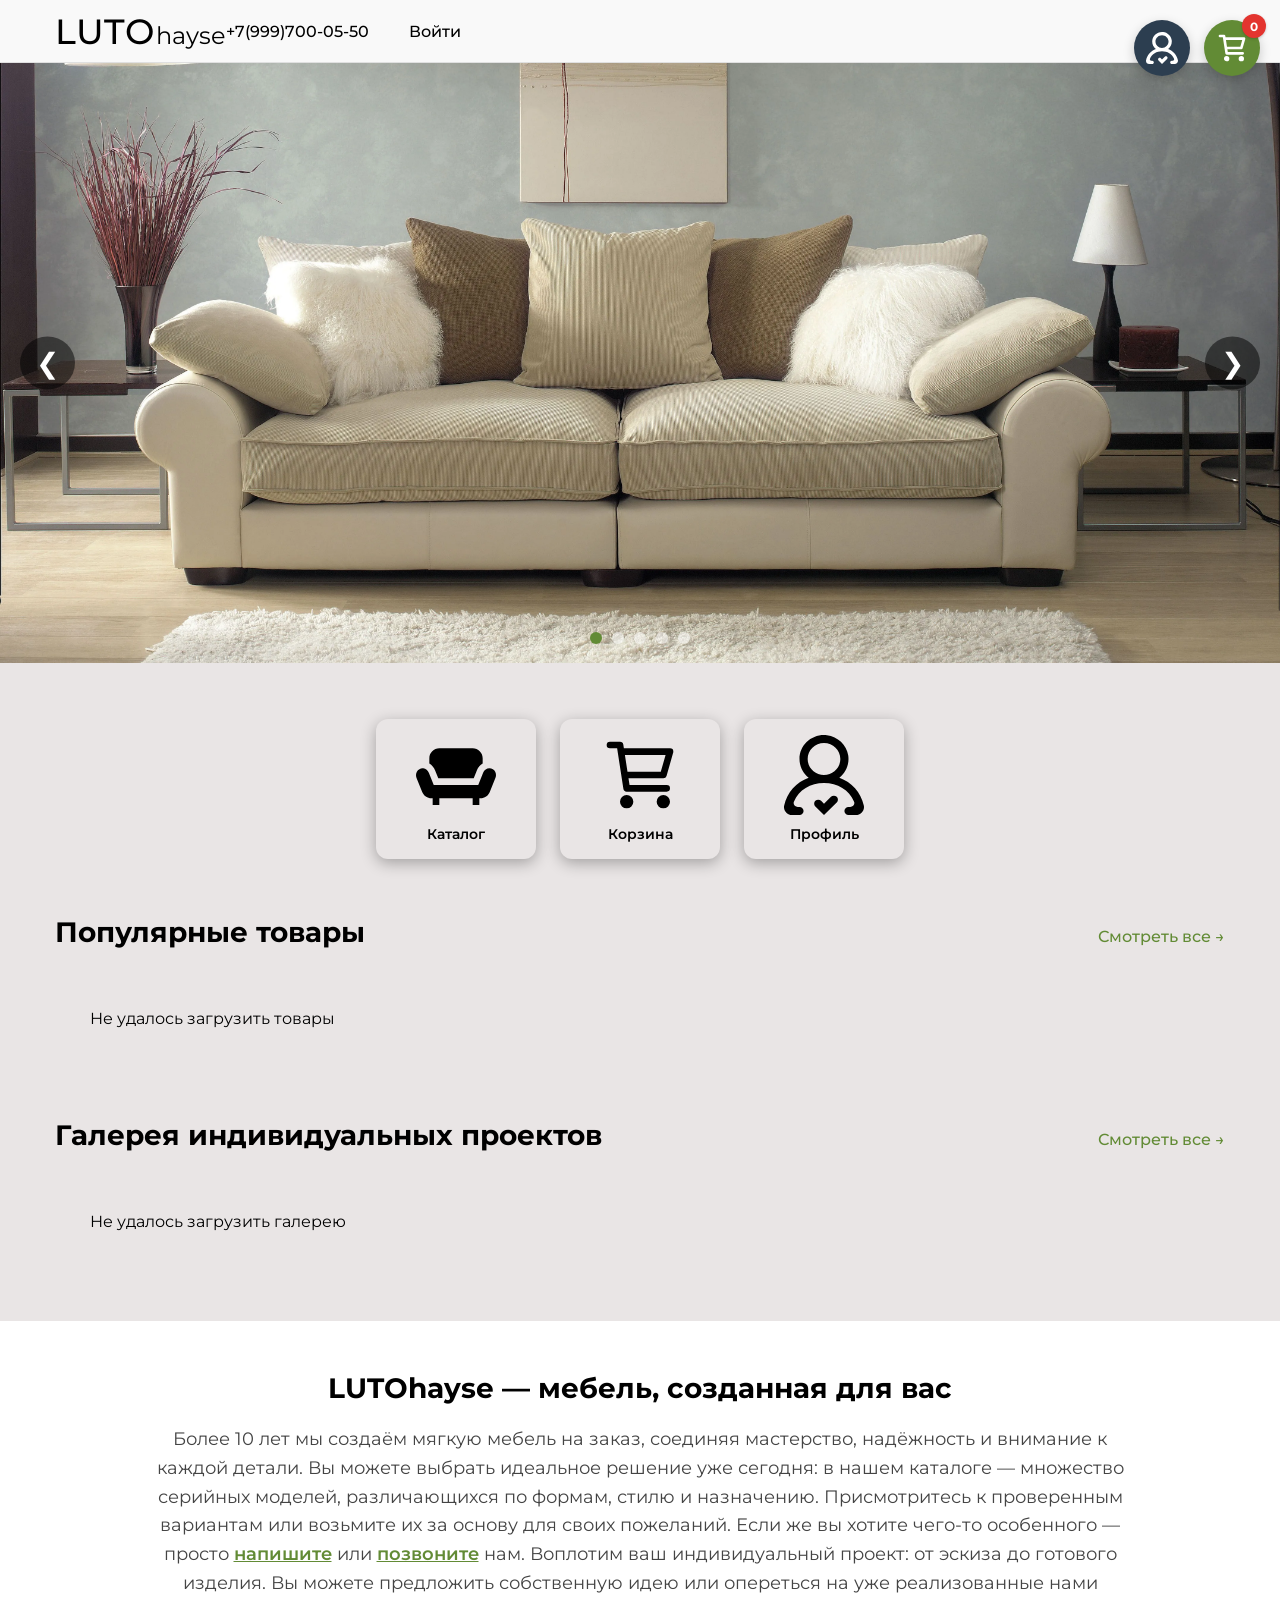
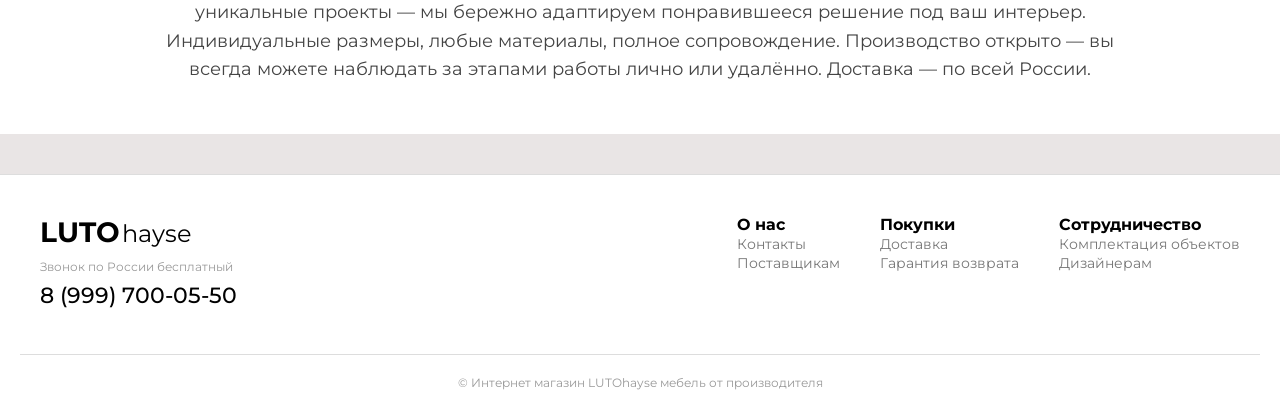
==== commit d94fb8f7: "develop | Подготовил страницу к масштабному изменению дизайна и логики некоторых страниц" ====
--- a/index.html
+++ b/index.html
@@ -7,6 +7,21 @@
     <title>LUTOhayse – мебель от производителя</title>
     <link rel="icon" type="image/png" href="/media/interface/favicon.png">
     <link rel="stylesheet" href="/index.css">
+
+    <!-- Yandex.Metrika counter -->
+    <script type="text/javascript">
+        (function(m,e,t,r,i,k,a){
+            m[i]=m[i]||function(){(m[i].a=m[i].a||[]).push(arguments)};
+            m[i].l=1*new Date();
+            for (var j = 0; j < document.scripts.length; j++) {if (document.scripts[j].src === r) { return; }}
+            k=e.createElement(t),a=e.getElementsByTagName(t)[0],k.async=1,k.src=r,a.parentNode.insertBefore(k,a)
+        })(window, document,'script','https://mc.yandex.ru/metrika/tag.js?id=111271977', 'ym');
+
+        ym(111271977, 'init', {ssr:true, webvisor:true, clickmap:true, ecommerce:"dataLayer", referrer: document.referrer, url: location.href, accurateTrackBounce:true, trackLinks:true});
+    </script>
+    <noscript><div><img src="https://mc.yandex.ru/watch/111271977" style="position:absolute; left:-9999px;" alt="" /></div></noscript>
+    <!-- /Yandex.Metrika counter -->
+     
 </head>
 <body>
 
@@ -69,10 +84,10 @@
         <img src="/media/index/cart_icon.svg" alt="Корзина" onerror="this.src='/media/interface/placeholder.png'">
         <span>Корзина</span>
     </a>
-    <div class="slider-item" id="ordersButton" style="cursor: pointer;">
-        <img src="/media/index/orders_icon.svg" alt="Заказы" onerror="this.src='/media/interface/placeholder.png'">
-        <span>Заказы</span>
-    </div>
+    <a href="/profile" class="slider-item">
+        <img src="/media/interface/profile_icon.svg" alt="Профиль" onerror="this.src='/media/interface/placeholder.png'">
+        <span>Профиль</span>
+    </a>
 </div>
 
 <section class="featured-products">
@@ -85,6 +100,18 @@
     </div>
 </section>
 
+<!-- Галерея индивидуальных проектов (перенесена выше текста) -->
+<section class="featured-gallery">
+    <div class="section-header">
+        <h2>Галерея индивидуальных проектов</h2>
+        <a href="/gallery" class="view-all">Смотреть все →</a>
+    </div>
+    <div class="gallery-scroll" id="galleryPreview">
+        <div class="loader">Загрузка...</div>
+    </div>
+</section>
+
+<!-- Текстовый блок с ссылками -->
 <section class="about-short">
     <div class="about-container">
         <h2>LUTOhayse — мебель, созданная для вас</h2>
@@ -92,63 +119,9 @@
 
 Вы можете выбрать идеальное решение уже сегодня: в нашем каталоге — множество серийных моделей, различающихся по формам, стилю и назначению. Присмотритесь к проверенным вариантам или возьмите их за основу для своих пожеланий.
 
-Если же вы хотите чего-то особенного — просто напишите или позвоните нам. Воплотим ваш индивидуальный проект: от эскиза до готового изделия. Вы можете предложить собственную идею или опереться на уже реализованные нами уникальные проекты — мы бережно адаптируем понравившееся решение под ваш интерьер.
-
-Индивидуальные размеры, любые материалы, полное сопровождение. Производство открыто — вы всегда можете наблюдать за этапами работы лично или удалённо. Доставка — по всей России..</p>
-    </div>
-</section>
-
-<!-- Новая секция: Галерея индивидуальных проектов -->
-<section class="featured-gallery">
-    <div class="section-header">
-        <h2>Галерея индивидуальных проектов</h2>
-        <a href="/gallery" class="view-all">Смотреть все →</a>
-    </div>
-    <div class="gallery-scroll" id="galleryPreview">
-        <div class="loader">Загрузка...</div>
-    </div>
-</section>
-
-<section class="custom-section">
-    <div class="container custom-grid">
-        <div class="advantages">
-            <h2 class="subsection-title">Почему выбирают нас</h2>
-            <div class="advantages-list">
-                <div class="adv-card">
-                    <div class="adv-icon"><img src="/media/index/design.svg" alt="Дизайн"></div>
-                    <p>Индивидуальный дизайн — бесплатная консультация</p>
-                </div>
-                <div class="adv-card">
-                    <div class="adv-icon"><img src="/media/index/materials.svg" alt="Материалы"></div>
-                    <p>Только сертифицированные материалы</p>
-                </div>
-                <div class="adv-card">
-                    <div class="adv-icon"><img src="/media/index/warranty.svg" alt="Гарантия"></div>
-                    <p>Гарантия до 5 лет, срок изготовления от 3 недель</p>
-                </div>
-                <div class="adv-card">
-                    <div class="adv-icon"><img src="/media/index/delivery.svg" alt="Доставка"></div>
-                    <p>Доставка и сборка по РФ</p>
-                </div>
-            </div>
-        </div>
-        <div class="faq">
-            <h2 class="subsection-title">Частые вопросы</h2>
-            <div class="faq-list">
-                <details class="faq-item">
-                    <summary>Сколько стоит кастомный диван?</summary>
-                    <p>Цена зависит от сложности и материалов: от 50 000 ₽. Мы рассчитаем стоимость после консультации.</p>
-                </details>
-                <details class="faq-item">
-                    <summary>Какие сроки изготовления?</summary>
-                    <p>От 3 до 8 недель в зависимости от дизайна.</p>
-                </details>
-                <details class="faq-item">
-                    <summary>Можно ли выбрать свои материалы?</summary>
-                    <p>Да, вы можете выбрать ткани и кожу из нашего каталога или предоставить свои образцы.</p>
-                </details>
-            </div>
-        </div>
+Если же вы хотите чего-то особенного — просто <a href="https://vk.ru/lutohay" target="_blank" class="inline-link">напишите</a> или <a href="tel:+79997000550" class="inline-link">позвоните</a> нам. Воплотим ваш индивидуальный проект: от эскиза до готового изделия. Вы можете предложить собственную идею или опереться на уже реализованные нами уникальные проекты — мы бережно адаптируем понравившееся решение под ваш интерьер.
+
+Индивидуальные размеры, любые материалы, полное сопровождение. Производство открыто — вы всегда можете наблюдать за этапами работы лично или удалённо. Доставка — по всей России.</p>
     </div>
 </section>
 
@@ -202,13 +175,6 @@
         <p>Телефон: +7 (999) 700-05-50<br>Email: luto.house@mail.ru</p>
     </div>
 </div>
-<div id="ordersModal" class="modal">
-    <div class="modal-content">
-        <span class="close">&times;</span>
-        <h2>Заказы</h2>
-        <p>Функция просмотра истории заказов находится в разработке. Следите за обновлениями!</p>
-    </div>
-</div>
 
 <script>
     async function fetchJSON(url) {
@@ -355,7 +321,7 @@
         }
     }
 
-    // ===== ЗАГРУЗКА ПРЕВЬЮ ГАЛЕРЕИ (без заголовков) =====
+    // ===== ЗАГРУЗКА ПРЕВЬЮ ГАЛЕРЕИ =====
     async function loadGalleryPreview() {
         const container = document.getElementById('galleryPreview');
         try {
@@ -390,25 +356,20 @@
     function initModals() {
         const aboutModal = document.getElementById('aboutModal');
         const contactsModal = document.getElementById('contactsModal');
-        const ordersModal = document.getElementById('ordersModal');
         const aboutBtn = document.getElementById('aboutBtn');
         const contactsBtn = document.getElementById('contactsBtn');
-        const ordersBtn = document.getElementById('ordersButton');
         const closeBtns = document.querySelectorAll('.modal .close');
         aboutBtn.onclick = () => aboutModal.style.display = 'block';
         contactsBtn.onclick = () => contactsModal.style.display = 'block';
-        ordersBtn.onclick = () => ordersModal.style.display = 'block';
         closeBtns.forEach(btn => {
             btn.onclick = () => {
                 aboutModal.style.display = 'none';
                 contactsModal.style.display = 'none';
-                ordersModal.style.display = 'none';
             };
         });
         window.onclick = (e) => {
             if (e.target === aboutModal) aboutModal.style.display = 'none';
             if (e.target === contactsModal) contactsModal.style.display = 'none';
-            if (e.target === ordersModal) ordersModal.style.display = 'none';
         };
     }
 
--- a/index.css
+++ b/index.css
@@ -277,7 +277,7 @@
     .carousel-slide img { max-height: 350px; }
 }
 
-/* ========== КНОПКИ КАТАЛОГ, КОРЗИНА, ЗАКАЗЫ ========== */
+/* ========== КНОПКИ КАТАЛОГ, КОРЗИНА, ПРОФИЛЬ ========== */
 .slider-container {
     max-width: 1920px;
     margin: 40px auto;
@@ -474,7 +474,7 @@
     .gallery-preview-name { font-size: 13px; }
 }
 
-/* ========== О КОМПАНИИ (коротко) ========== */
+/* ========== О КОМПАНИИ ========== */
 .about-short {
     background: #fff;
     padding: 50px 20px;
@@ -494,88 +494,13 @@
     line-height: 1.6;
     color: #444;
 }
-
-/* ========== ПРЕИМУЩЕСТВА + FAQ ========== */
-.custom-section {
-    padding: 40px 20px 60px;
-    background: #e9e5e5;
-}
-.custom-grid {
-    max-width: 1200px;
-    margin: auto;
-    display: grid;
-    grid-template-columns: 1fr 1fr;
-    gap: 60px;
-    align-items: start;
-}
-.subsection-title {
-    font-size: 28px;
-    margin-bottom: 30px;
-    position: relative;
-}
-.subsection-title::after {
-    content: "";
-    width: 60px;
-    height: 3px;
-    background: var(--accent-color);
-    display: block;
-    margin-top: 10px;
-}
-.advantages-list {
-    display: grid;
-    grid-template-columns: repeat(2,1fr);
-    gap: 20px;
-}
-.adv-card {
-    background: white;
-    padding: 20px;
-    border-radius: 12px;
-    display: flex;
-    gap: 16px;
-    align-items: center;
-    box-shadow: 0 5px 20px rgba(0,0,0,0.08);
-}
-.adv-icon {
-    width: 48px;
-    height: 48px;
-    background: #eef5e6;
-    border-radius: 12px;
-    display: flex;
-    align-items: center;
-    justify-content: center;
-}
-.adv-icon img { width: 26px; height: 26px; }
-.faq-list {
-    display: flex;
-    flex-direction: column;
-    gap: 15px;
-}
-.faq-item {
-    background: white;
-    border-radius: 10px;
-    overflow: hidden;
-}
-.faq-item summary {
-    padding: 18px 20px;
+.inline-link {
+    color: var(--accent-color);
+    text-decoration: underline;
     font-weight: 600;
-    cursor: pointer;
-    list-style: none;
-    position: relative;
-}
-.faq-item summary::after {
-    content: "+";
-    position: absolute;
-    right: 20px;
-    font-size: 20px;
-}
-.faq-item[open] summary::after { content: "−"; }
-.faq-item p {
-    padding: 0 20px 20px;
-    color: #555;
-}
-@media (max-width: 900px) {
-    .custom-grid { grid-template-columns: 1fr; gap: 40px; }
-    .advantages-list { grid-template-columns: 1fr; }
+}
+.inline-link:hover {
+    text-decoration: none;
 }
 
 /* ========== FOOTER ========== */
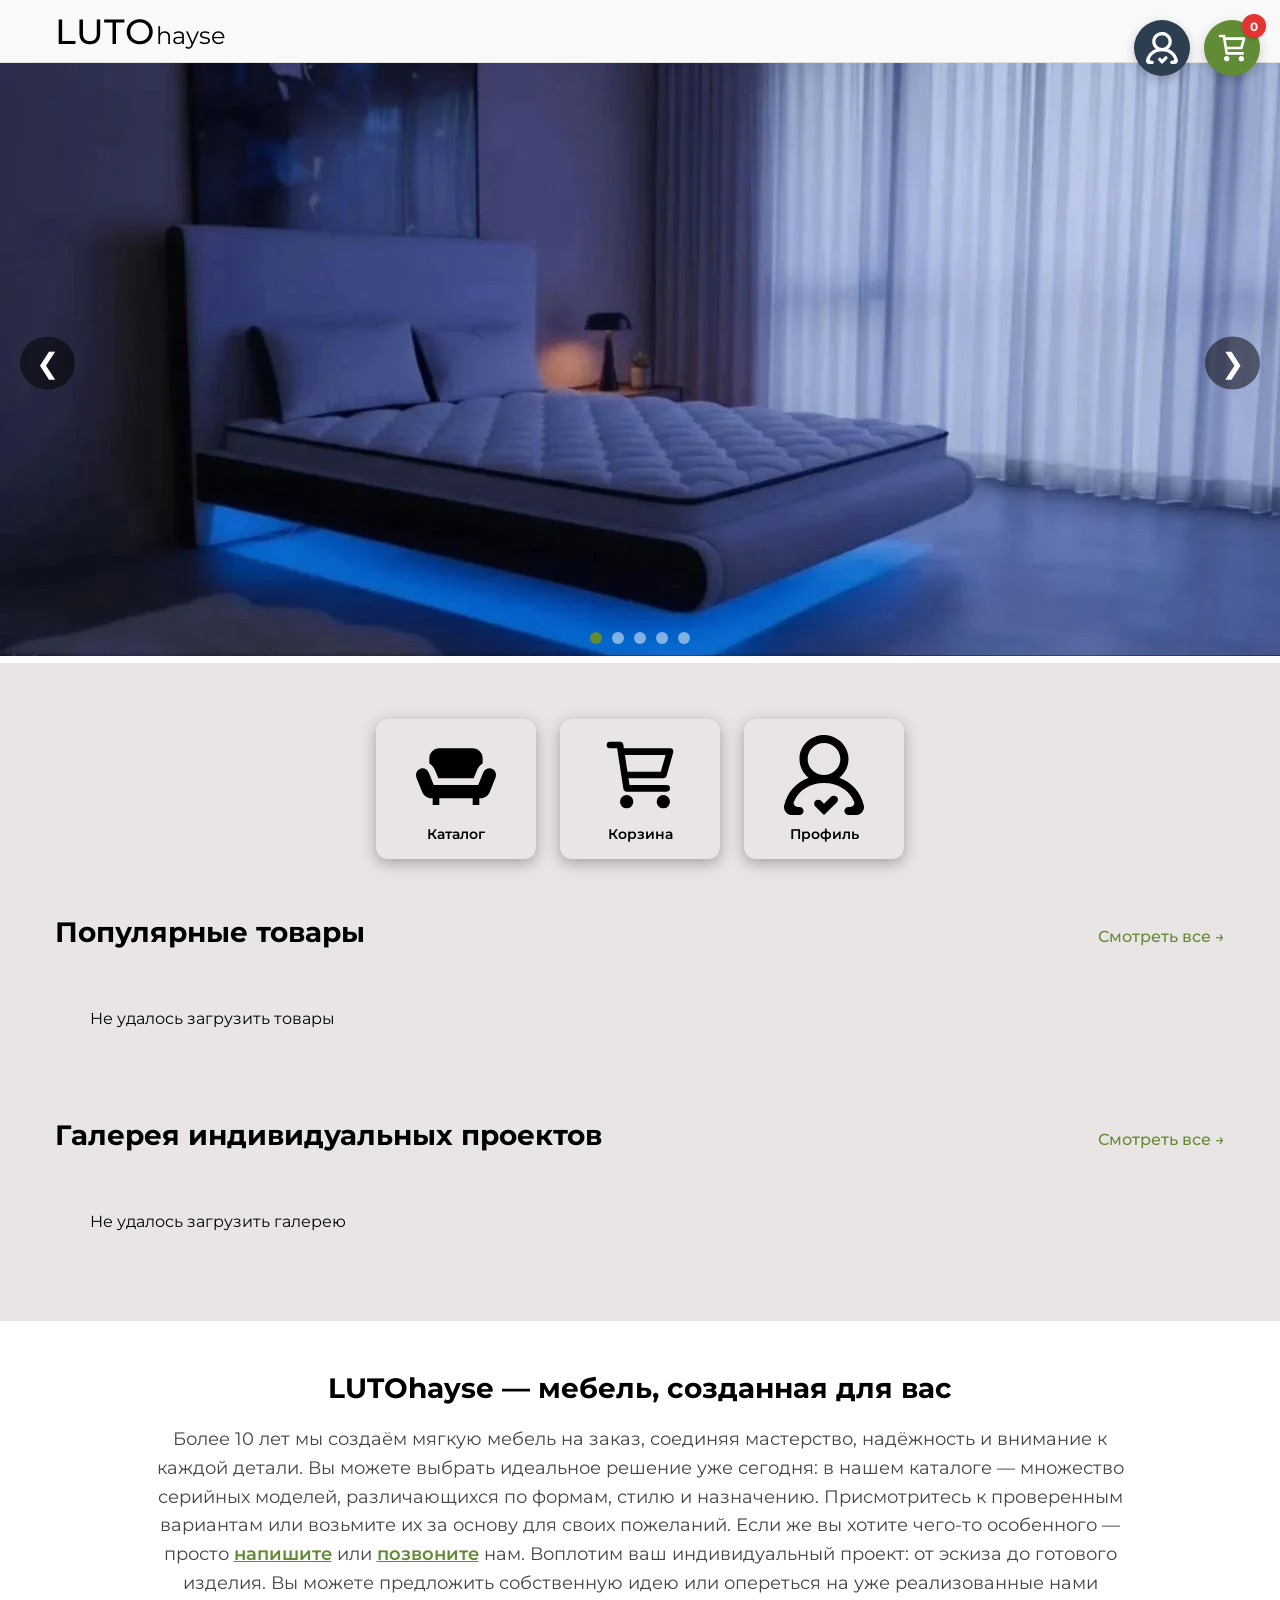
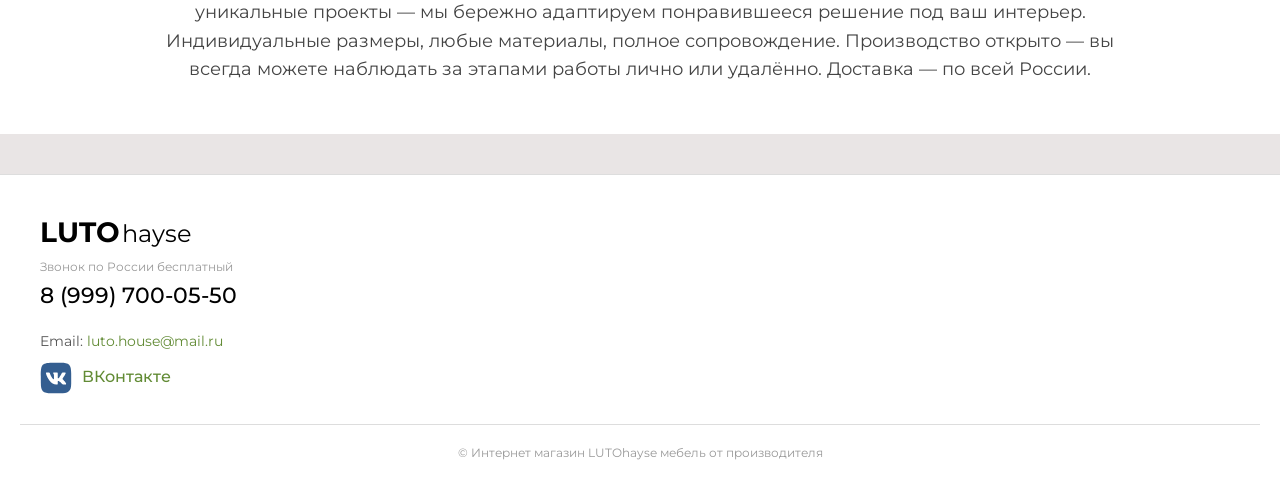
==== commit 78fa7459: "develop | Полностью переформирована логика работы сайта и изменена система профиля" ====
--- a/index.html
+++ b/index.html
@@ -26,7 +26,7 @@
 <body>
 
 <!-- Значок профиля -->
-<div class="profile-icon-wrapper">
+<div class="profile-icon-wrapper" id="profileIcon">
     <a href="/profile" class="profile-fixed-link">
         <img src="/media/interface/profile_icon.svg" alt="Профиль">
     </a>
@@ -53,16 +53,6 @@
                         </li>
                     </ul>
                 </nav>
-                <nav class="menu__body menu__body-user">
-                    <ul class="menu__list">
-                        <li class="menu__item">
-                            <a href="tel:+79997000550" class="menu__link">+7(999)700-05-50</a>
-                        </li>
-                        <li class="menu__item">
-                            <a href="/login" class="menu__link" id="authLink">Войти</a>
-                        </li>
-                    </ul>
-                </nav>
             </div>
         </div>
     </section>
@@ -131,50 +121,21 @@
             <div class="logo">LUTO<span class="logo-sub">hayse</span></div>
             <div class="phone-label">Звонок по России бесплатный</div>
             <div class="phone-number">8 (999) 700-05-50</div>
+            <div style="margin-top: 8px; font-size: 14px; color: #555;">
+                Email: <a href="mailto:luto.house@mail.ru" style="color: #628b35; text-decoration: none;">luto.house@mail.ru</a>
+            </div>
+            <div style="margin-top: 12px;">
+                <a href="https://vk.ru/lutohay" target="_blank" style="text-decoration: none; color: #628b35; font-weight: 500;">
+                    <img src="/media/interface/vk_icon.svg" alt="ВКонтакте" style="width: 32px; height: 32px; vertical-align: middle; margin-right: 6px;">
+                    ВКонтакте
+                </a>
+            </div>
         </div>
-        <nav class="footer-nav">
-            <div class="footer-column">
-                <h4 id="aboutBtn" style="cursor: pointer;">О нас</h4>
-                <ul>
-                    <li><a href="javascript:void(0);" id="contactsBtn">Контакты</a></li>
-                    <li><a href="#">Поставщикам</a></li>
-                </ul>
-            </div>
-            <div class="footer-column">
-                <h4>Покупки</h4>
-                <ul>
-                    <li><a href="#">Доставка</a></li>
-                    <li><a href="#">Гарантия возврата</a></li>
-                </ul>
-            </div>
-            <div class="footer-column">
-                <h4>Сотрудничество</h4>
-                <ul>
-                    <li><a href="#">Комплектация объектов</a></li>
-                    <li><a href="#">Дизайнерам</a></li>
-                </ul>
-            </div>
-        </nav>
     </div>
     <div class="footer-bottom">
         <div class="copyright">© Интернет магазин LUTOhayse мебель от производителя</div>
     </div>
 </footer>
-
-<div id="aboutModal" class="modal">
-    <div class="modal-content">
-        <span class="close">&times;</span>
-        <h2>Декларация о соответствии</h2>
-        <p>ЕАЭС N RU Д-RU.PA08.B.13389/25<br>Дата регистрации: 11.09.2025</p>
-    </div>
-</div>
-<div id="contactsModal" class="modal">
-    <div class="modal-content">
-        <span class="close">&times;</span>
-        <h2>Контакты</h2>
-        <p>Телефон: +7 (999) 700-05-50<br>Email: luto.house@mail.ru</p>
-    </div>
-</div>
 
 <script>
     async function fetchJSON(url) {
@@ -215,18 +176,29 @@
         `;
     }
 
-    // Обновление ссылки на профиль
+    // Обновление ссылки на профиль и цвета иконки
     async function updateAuthLink() {
         try {
             const resp = await fetch('/api/auth/me');
             const data = await resp.json();
             const authLink = document.getElementById('authLink');
+            const profileIcon = document.getElementById('profileIcon');
             if (data.authenticated) {
-                authLink.textContent = 'Личный кабинет';
-                authLink.href = '/profile';
+                if (authLink) {
+                    authLink.textContent = 'Личный кабинет';
+                    authLink.href = '/profile';
+                }
+                if (profileIcon) {
+                    profileIcon.style.background = '#628b35'; // зелёный
+                }
             } else {
-                authLink.textContent = 'Войти';
-                authLink.href = '/login';
+                if (authLink) {
+                    authLink.textContent = 'Войти';
+                    authLink.href = '/login';
+                }
+                if (profileIcon) {
+                    profileIcon.style.background = '#e3342f'; // красный
+                }
             }
         } catch(e) { console.error(e); }
     }
@@ -304,14 +276,15 @@
     async function loadFeaturedProducts() {
         const container = document.getElementById('featuredProducts');
         try {
-            const products = await fetchJSON('/api/products');
+            // загружаем только первую страницу для блока "Популярные"
+            const data = await fetchJSON('/api/products?page=1&limit=8');
+            const products = data.items || [];
             if (!products.length) {
                 container.innerHTML = '<p class="empty">Нет товаров для отображения</p>';
                 return;
             }
-            const items = products.slice(0, 8);
             let html = '';
-            for (let prod of items) {
+            for (let prod of products) {
                 html += createProductCardHTML(prod);
             }
             container.innerHTML = html;
@@ -353,26 +326,6 @@
         }
     }
 
-    function initModals() {
-        const aboutModal = document.getElementById('aboutModal');
-        const contactsModal = document.getElementById('contactsModal');
-        const aboutBtn = document.getElementById('aboutBtn');
-        const contactsBtn = document.getElementById('contactsBtn');
-        const closeBtns = document.querySelectorAll('.modal .close');
-        aboutBtn.onclick = () => aboutModal.style.display = 'block';
-        contactsBtn.onclick = () => contactsModal.style.display = 'block';
-        closeBtns.forEach(btn => {
-            btn.onclick = () => {
-                aboutModal.style.display = 'none';
-                contactsModal.style.display = 'none';
-            };
-        });
-        window.onclick = (e) => {
-            if (e.target === aboutModal) aboutModal.style.display = 'none';
-            if (e.target === contactsModal) contactsModal.style.display = 'none';
-        };
-    }
-
     document.addEventListener('DOMContentLoaded', () => {
         buildCarousel();
         document.getElementById('prevSlide').addEventListener('click', prevSlide);
@@ -380,7 +333,6 @@
         resetAutoSlide();
         loadFeaturedProducts();
         loadGalleryPreview();
-        initModals();
     });
 </script>
 </body>
--- a/index.css
+++ b/index.css
@@ -77,7 +77,7 @@
     top: 20px;
     right: 90px;
     z-index: 1001;
-    background: #2c3e50;
+    background: #2c3e50; /* базовый, будет переопределяться через JS */
     border-radius: 50%;
     width: 56px;
     height: 56px;
@@ -90,7 +90,6 @@
 }
 .profile-icon-wrapper:hover {
     transform: scale(1.05);
-    background: #1a252f;
 }
 .profile-fixed-link {
     display: flex;
@@ -104,6 +103,65 @@
     width: 32px;
     height: 32px;
     filter: brightness(0) invert(1);
+}
+
+@media (max-width: 768px) {
+    .cart-icon-wrapper {
+        width: 48px;
+        height: 48px;
+        top: 12px;
+        right: 12px;
+    }
+    .cart-icon-wrapper img {
+        width: 26px;
+        height: 26px;
+    }
+    .cart-count-badge {
+        width: 20px;
+        height: 20px;
+        font-size: 10px;
+        top: -4px;
+        right: -4px;
+    }
+    .profile-icon-wrapper {
+        width: 48px;
+        height: 48px;
+        top: 12px;
+        right: 72px;
+    }
+    .profile-icon-wrapper img {
+        width: 26px;
+        height: 26px;
+    }
+}
+@media (max-width: 480px) {
+    .profile-icon-wrapper {
+        right: 68px;
+        width: 40px;
+        height: 40px;
+        top: 10px;
+    }
+    .profile-icon-wrapper img {
+        width: 22px;
+        height: 22px;
+    }
+    .cart-icon-wrapper {
+        width: 40px;
+        height: 40px;
+        top: 10px;
+        right: 10px;
+    }
+    .cart-icon-wrapper img {
+        width: 22px;
+        height: 22px;
+    }
+    .cart-count-badge {
+        width: 18px;
+        height: 18px;
+        font-size: 9px;
+        top: -3px;
+        right: -3px;
+    }
 }
 
 /* ========== HEADER ========== */
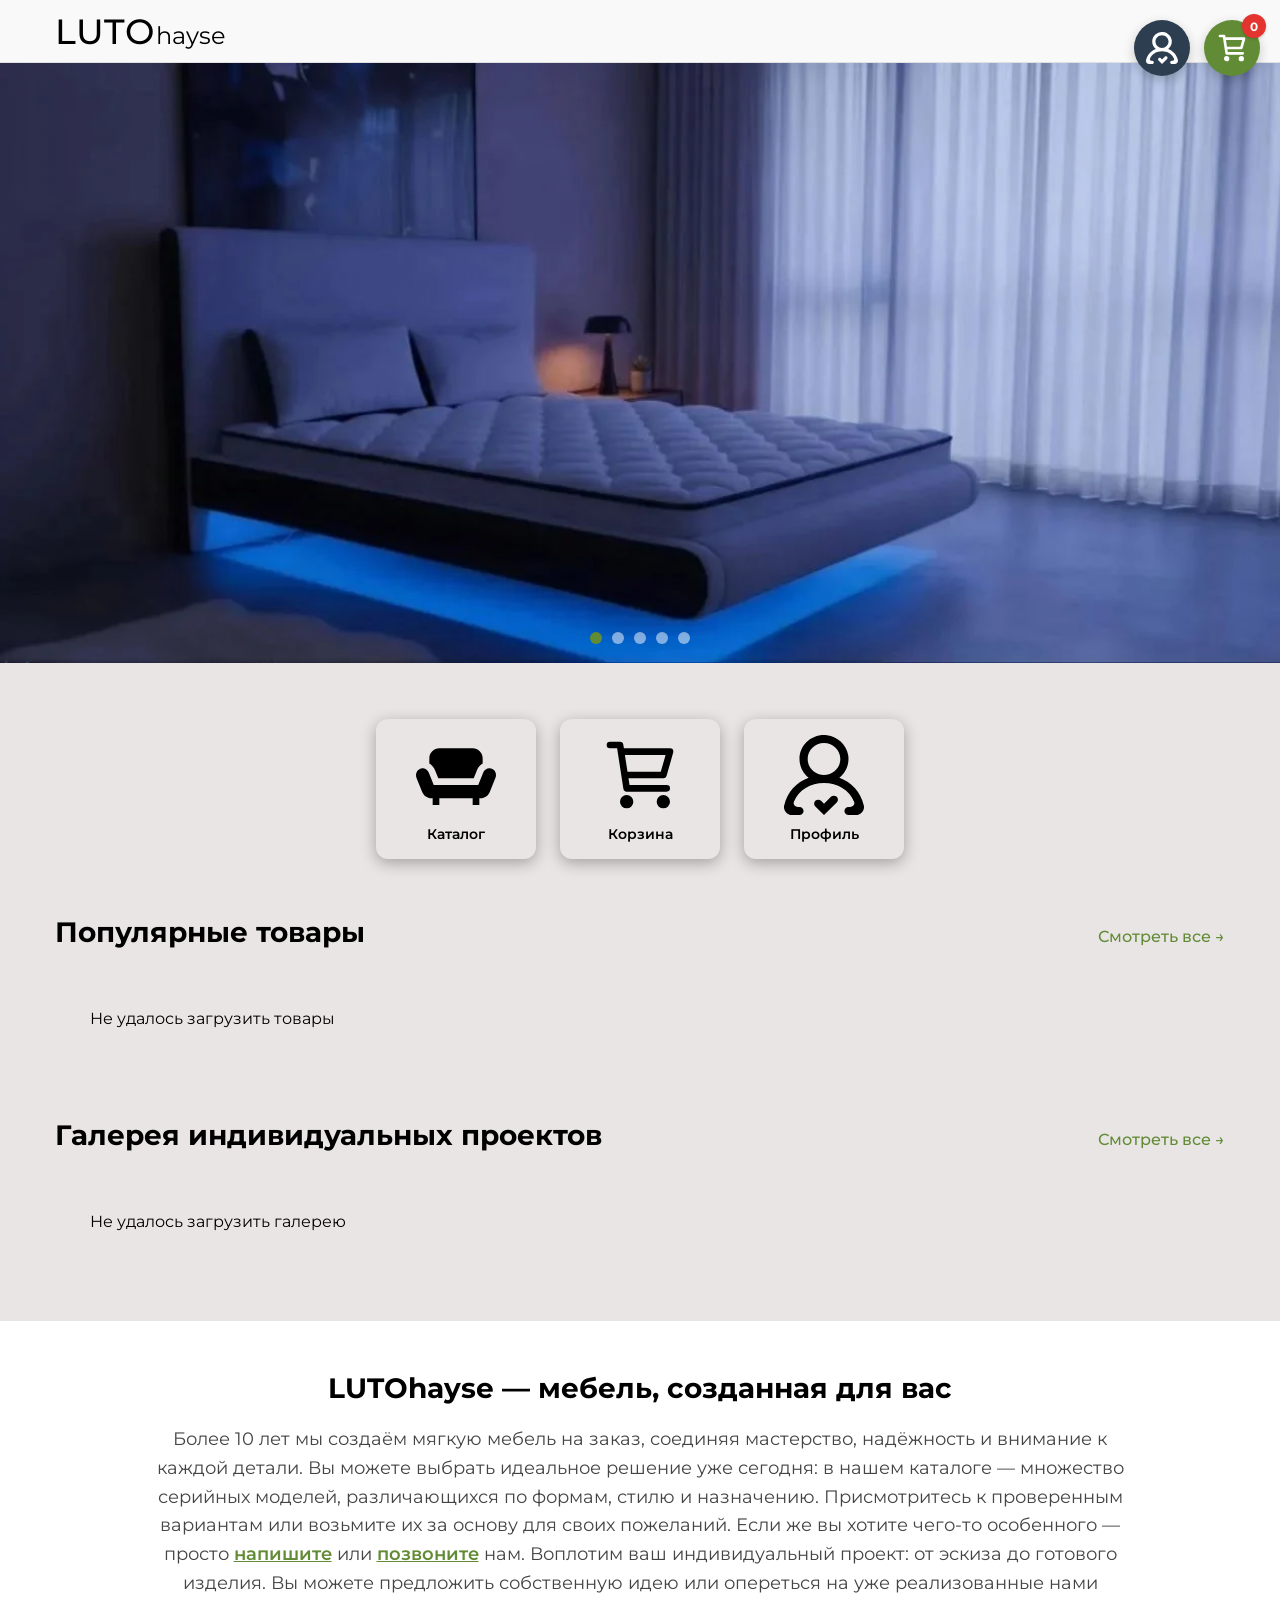
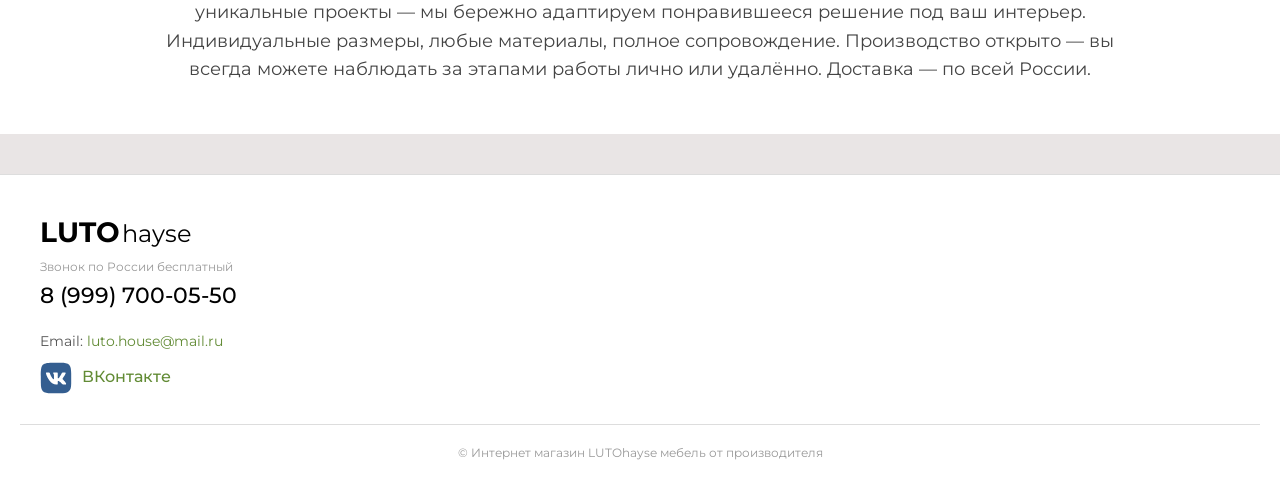
==== commit e72ead93: "develop | Полностью реализован функционал покупки диванов. Подготовлена почва для продажи топеров" ====
--- a/index.html
+++ b/index.html
@@ -58,10 +58,9 @@
     </section>
 </header>
 
+<!-- Карусель (без стрелок) -->
 <section class="carousel" id="mainCarousel">
     <div class="carousel-inner"></div>
-    <button class="carousel-control prev" id="prevSlide">❮</button>
-    <button class="carousel-control next" id="nextSlide">❯</button>
     <div class="carousel-dots" id="carouselDots"></div>
 </section>
 
@@ -215,6 +214,7 @@
     updateCartCount();
     setInterval(updateCartCount, 5000);
 
+    // ---- Карусель (без стрелок) ----
     const carouselImages = [
         '/media/index/carousel_1.webp',
         '/media/index/carousel_2.webp',
@@ -267,7 +267,6 @@
     }
 
     function nextSlide() { goToSlide(currentSlide + 1); }
-    function prevSlide() { goToSlide(currentSlide - 1); }
     function resetAutoSlide() {
         if (autoInterval) clearInterval(autoInterval);
         autoInterval = setInterval(() => nextSlide(), 4000);
@@ -276,7 +275,6 @@
     async function loadFeaturedProducts() {
         const container = document.getElementById('featuredProducts');
         try {
-            // загружаем только первую страницу для блока "Популярные"
             const data = await fetchJSON('/api/products?page=1&limit=8');
             const products = data.items || [];
             if (!products.length) {
@@ -328,8 +326,6 @@
 
     document.addEventListener('DOMContentLoaded', () => {
         buildCarousel();
-        document.getElementById('prevSlide').addEventListener('click', prevSlide);
-        document.getElementById('nextSlide').addEventListener('click', nextSlide);
         resetAutoSlide();
         loadFeaturedProducts();
         loadGalleryPreview();
--- a/index.css
+++ b/index.css
@@ -77,7 +77,7 @@
     top: 20px;
     right: 90px;
     z-index: 1001;
-    background: #2c3e50; /* базовый, будет переопределяться через JS */
+    background: #2c3e50;
     border-radius: 50%;
     width: 56px;
     height: 56px;
@@ -216,85 +216,33 @@
     .header__container { padding: 0 20px; justify-content: center; gap: 15px; }
     .menu__list { column-gap: 20px; }
     .logo-sub { font-size: 18px; }
-    .cart-icon-wrapper {
-        width: 48px;
-        height: 48px;
-        top: 12px;
-        right: 12px;
-    }
-    .cart-icon-wrapper img {
-        width: 26px;
-        height: 26px;
-    }
-    .cart-count-badge {
-        width: 20px;
-        height: 20px;
-        font-size: 10px;
-        top: -4px;
-        right: -4px;
-    }
-    .profile-icon-wrapper {
-        width: 48px;
-        height: 48px;
-        top: 12px;
-        right: 72px;
-    }
-    .profile-icon-wrapper img {
-        width: 26px;
-        height: 26px;
-    }
 }
 @media (max-width: 480px) {
     .logo { font-size: 24px; }
     .logo-sub { font-size: 14px; }
     .menu__link { font-size: 14px; }
-    .profile-icon-wrapper {
-        right: 68px;
-        width: 40px;
-        height: 40px;
-        top: 10px;
-    }
-    .profile-icon-wrapper img {
-        width: 22px;
-        height: 22px;
-    }
-    .cart-icon-wrapper {
-        width: 40px;
-        height: 40px;
-        top: 10px;
-        right: 10px;
-    }
-    .cart-icon-wrapper img {
-        width: 22px;
-        height: 22px;
-    }
-    .cart-count-badge {
-        width: 18px;
-        height: 18px;
-        font-size: 9px;
-        top: -3px;
-        right: -3px;
-    }
 }
 
 /* ========== КАРУСЕЛЬ ========== */
 .carousel {
     position: relative;
     width: 100%;
+    height: 600px;
     overflow: hidden;
     background: #fff;
 }
 .carousel-inner {
     display: flex;
+    height: 100%;
     transition: transform 0.5s ease;
 }
 .carousel-slide {
     flex: 0 0 100%;
+    height: 100%;
 }
 .carousel-slide img {
     width: 100%;
-    height: auto;
-    max-height: 600px;
+    height: 100%;
     object-fit: cover;
     display: block;
 }
@@ -331,8 +279,12 @@
     cursor: pointer;
 }
 .dot.active { background-color: var(--accent-color); }
-@media (max-width: 768px) {
-    .carousel-slide img { max-height: 350px; }
+
+@media (max-width: 768px) {
+    .carousel { height: 350px; }
+}
+@media (max-width: 480px) {
+    .carousel { height: 250px; }
 }
 
 /* ========== КНОПКИ КАТАЛОГ, КОРЗИНА, ПРОФИЛЬ ========== */
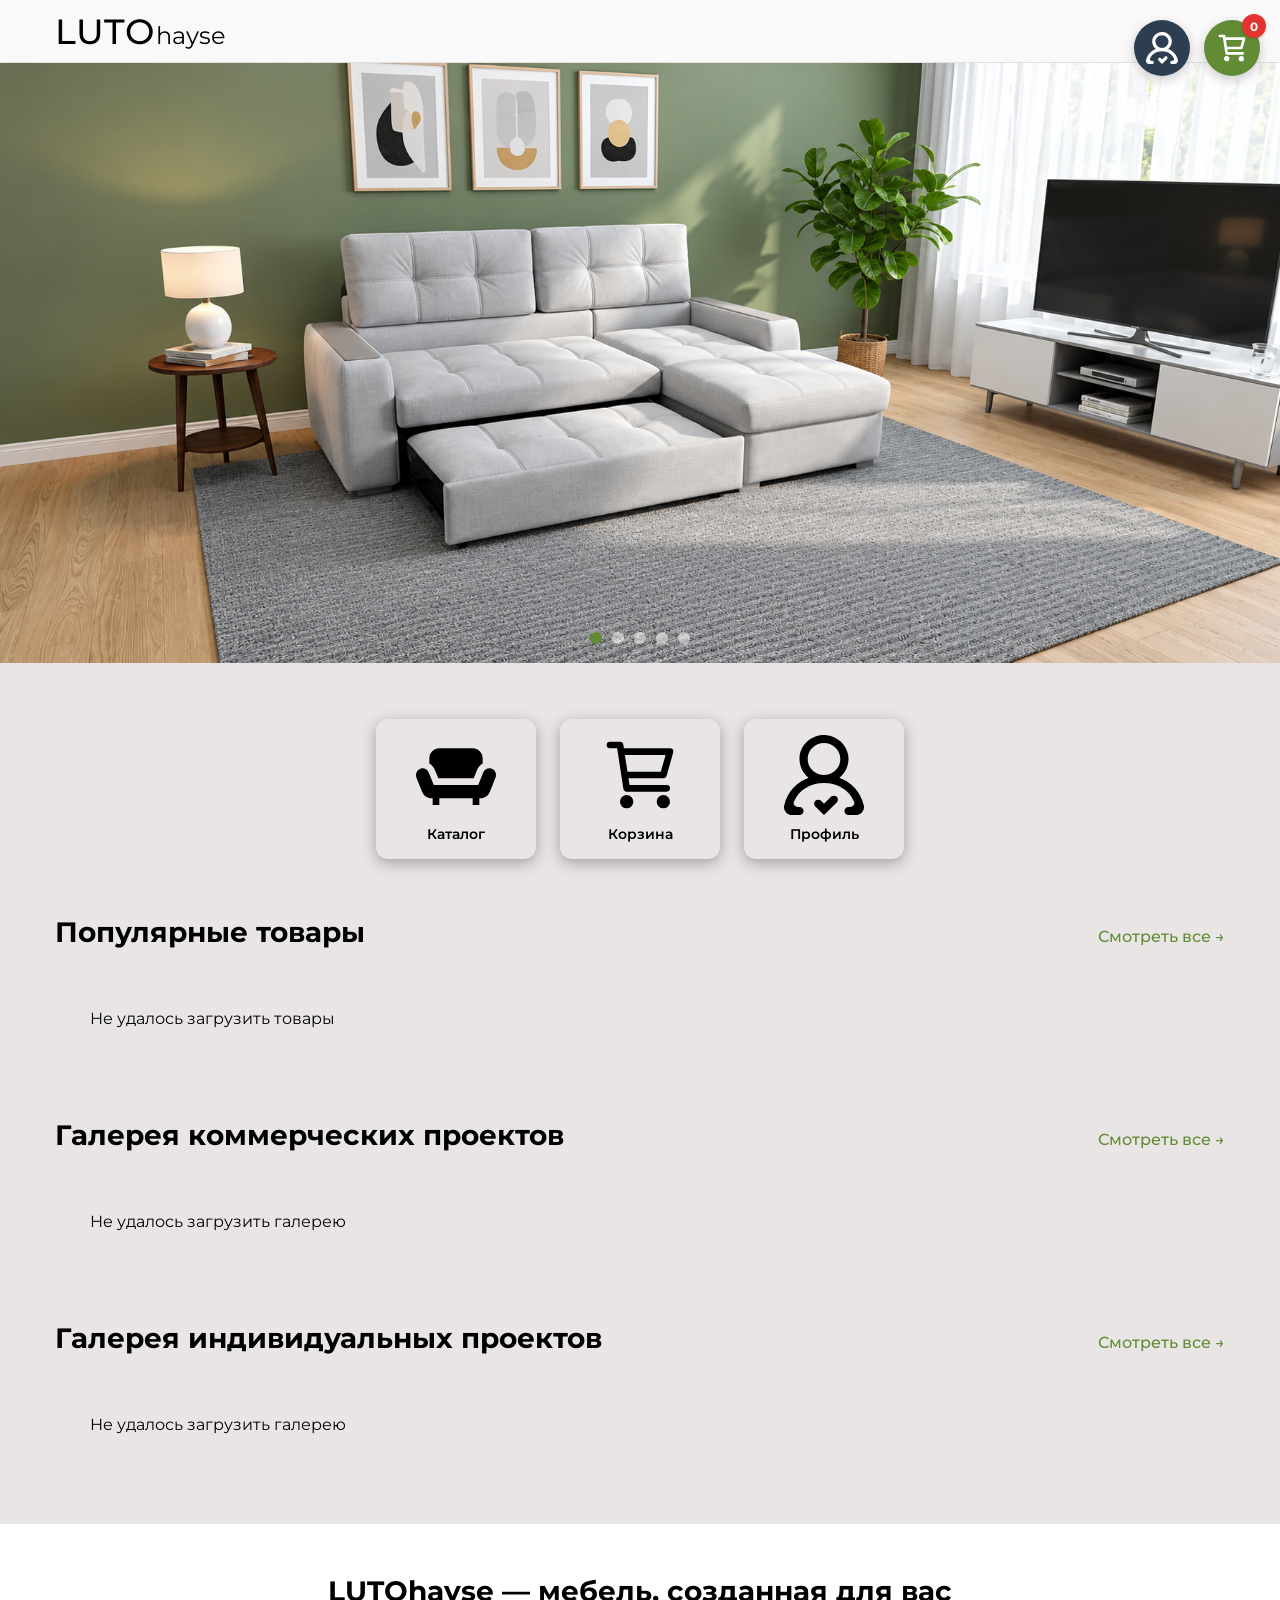
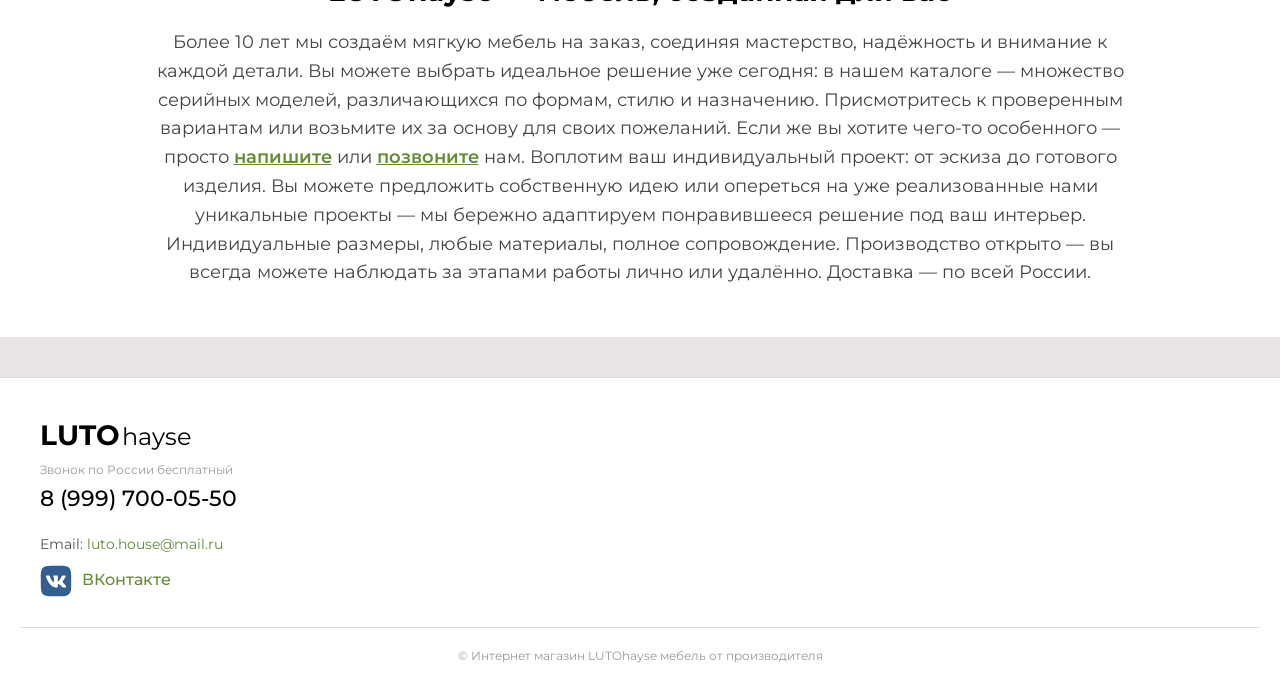
==== commit 105184ac: "develop | Создал коммерческую галерею и реализовал бота под неё" ====
--- a/index.html
+++ b/index.html
@@ -89,7 +89,18 @@
     </div>
 </section>
 
-<!-- Галерея индивидуальных проектов (перенесена выше текста) -->
+<!-- Галерея коммерческих проектов (первая) -->
+<section class="featured-gallery">
+    <div class="section-header">
+        <h2>Галерея коммерческих проектов</h2>
+        <a href="/gallery_commercial" class="view-all">Смотреть все →</a>
+    </div>
+    <div class="gallery-scroll" id="commercialGalleryPreview">
+        <div class="loader">Загрузка...</div>
+    </div>
+</section>
+
+<!-- Галерея индивидуальных проектов -->
 <section class="featured-gallery">
     <div class="section-header">
         <h2>Галерея индивидуальных проектов</h2>
@@ -292,7 +303,7 @@
         }
     }
 
-    // ===== ЗАГРУЗКА ПРЕВЬЮ ГАЛЕРЕИ =====
+    // ===== ЗАГРУЗКА ПРЕВЬЮ ГАЛЕРЕИ ИНДИВИДУАЛЬНЫХ ПРОЕКТОВ =====
     async function loadGalleryPreview() {
         const container = document.getElementById('galleryPreview');
         try {
@@ -324,10 +335,43 @@
         }
     }
 
+    // ===== ЗАГРУЗКА ПРЕВЬЮ ГАЛЕРЕИ КОММЕРЧЕСКИХ ПРОЕКТОВ =====
+    async function loadCommercialGalleryPreview() {
+        const container = document.getElementById('commercialGalleryPreview');
+        try {
+            const data = await fetchJSON('/api/gallery/commercial/projects?page=1&limit=6');
+            if (!data.projects.length) {
+                container.innerHTML = '<p class="empty">Нет проектов в галерее</p>';
+                return;
+            }
+            let html = '';
+            for (const proj of data.projects) {
+                const preview = proj.preview || '/media/interface/placeholder.png';
+                html += `
+                    <div class="gallery-preview-item">
+                        <a href="/gallery_commercial" class="gallery-preview-link">
+                            <div class="gallery-preview-img">
+                                <img src="${preview}" alt="${escapeHtml(proj.folder)}" loading="lazy">
+                            </div>
+                            <div class="gallery-preview-info">
+                                <div class="gallery-preview-count">${proj.image_count} фото</div>
+                            </div>
+                        </a>
+                    </div>
+                `;
+            }
+            container.innerHTML = html;
+        } catch (err) {
+            console.error('Commercial gallery preview error', err);
+            container.innerHTML = '<p class="error-message">Не удалось загрузить галерею</p>';
+        }
+    }
+
     document.addEventListener('DOMContentLoaded', () => {
         buildCarousel();
         resetAutoSlide();
         loadFeaturedProducts();
+        loadCommercialGalleryPreview();
         loadGalleryPreview();
     });
 </script>
